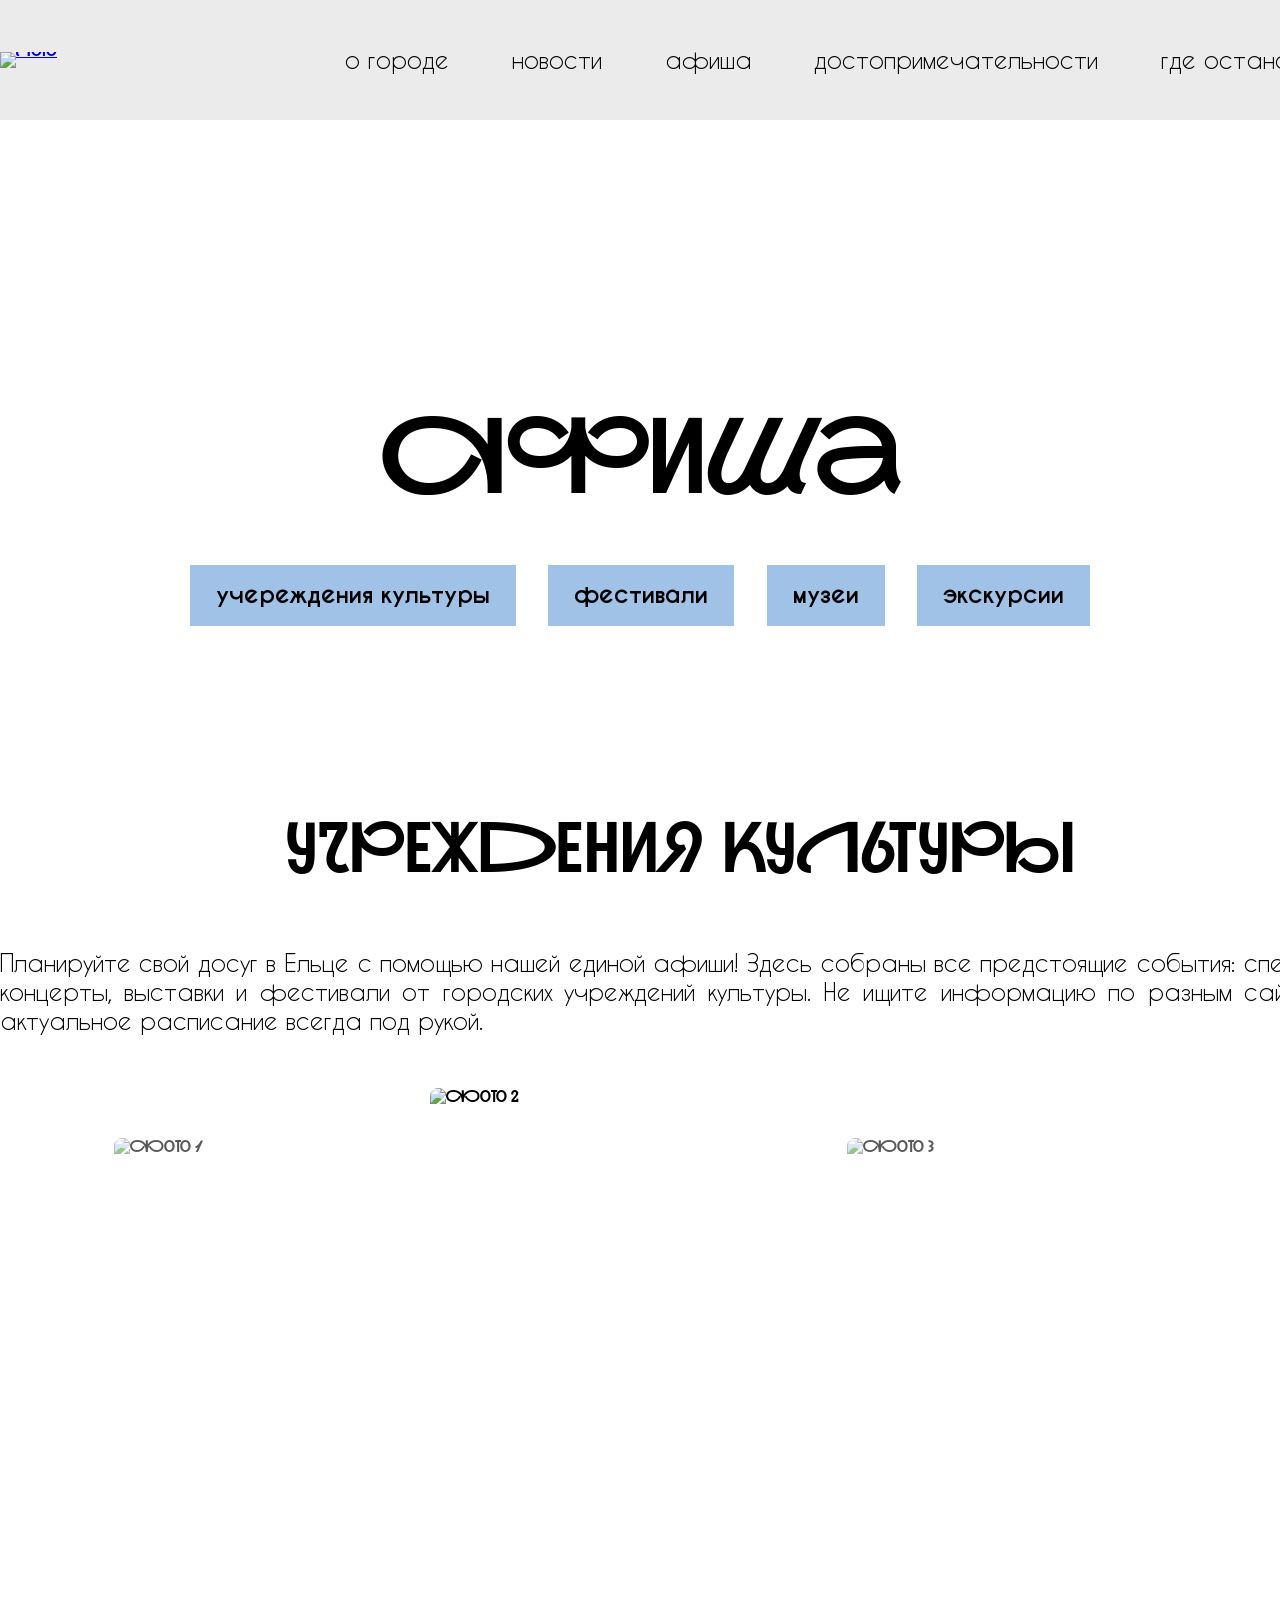
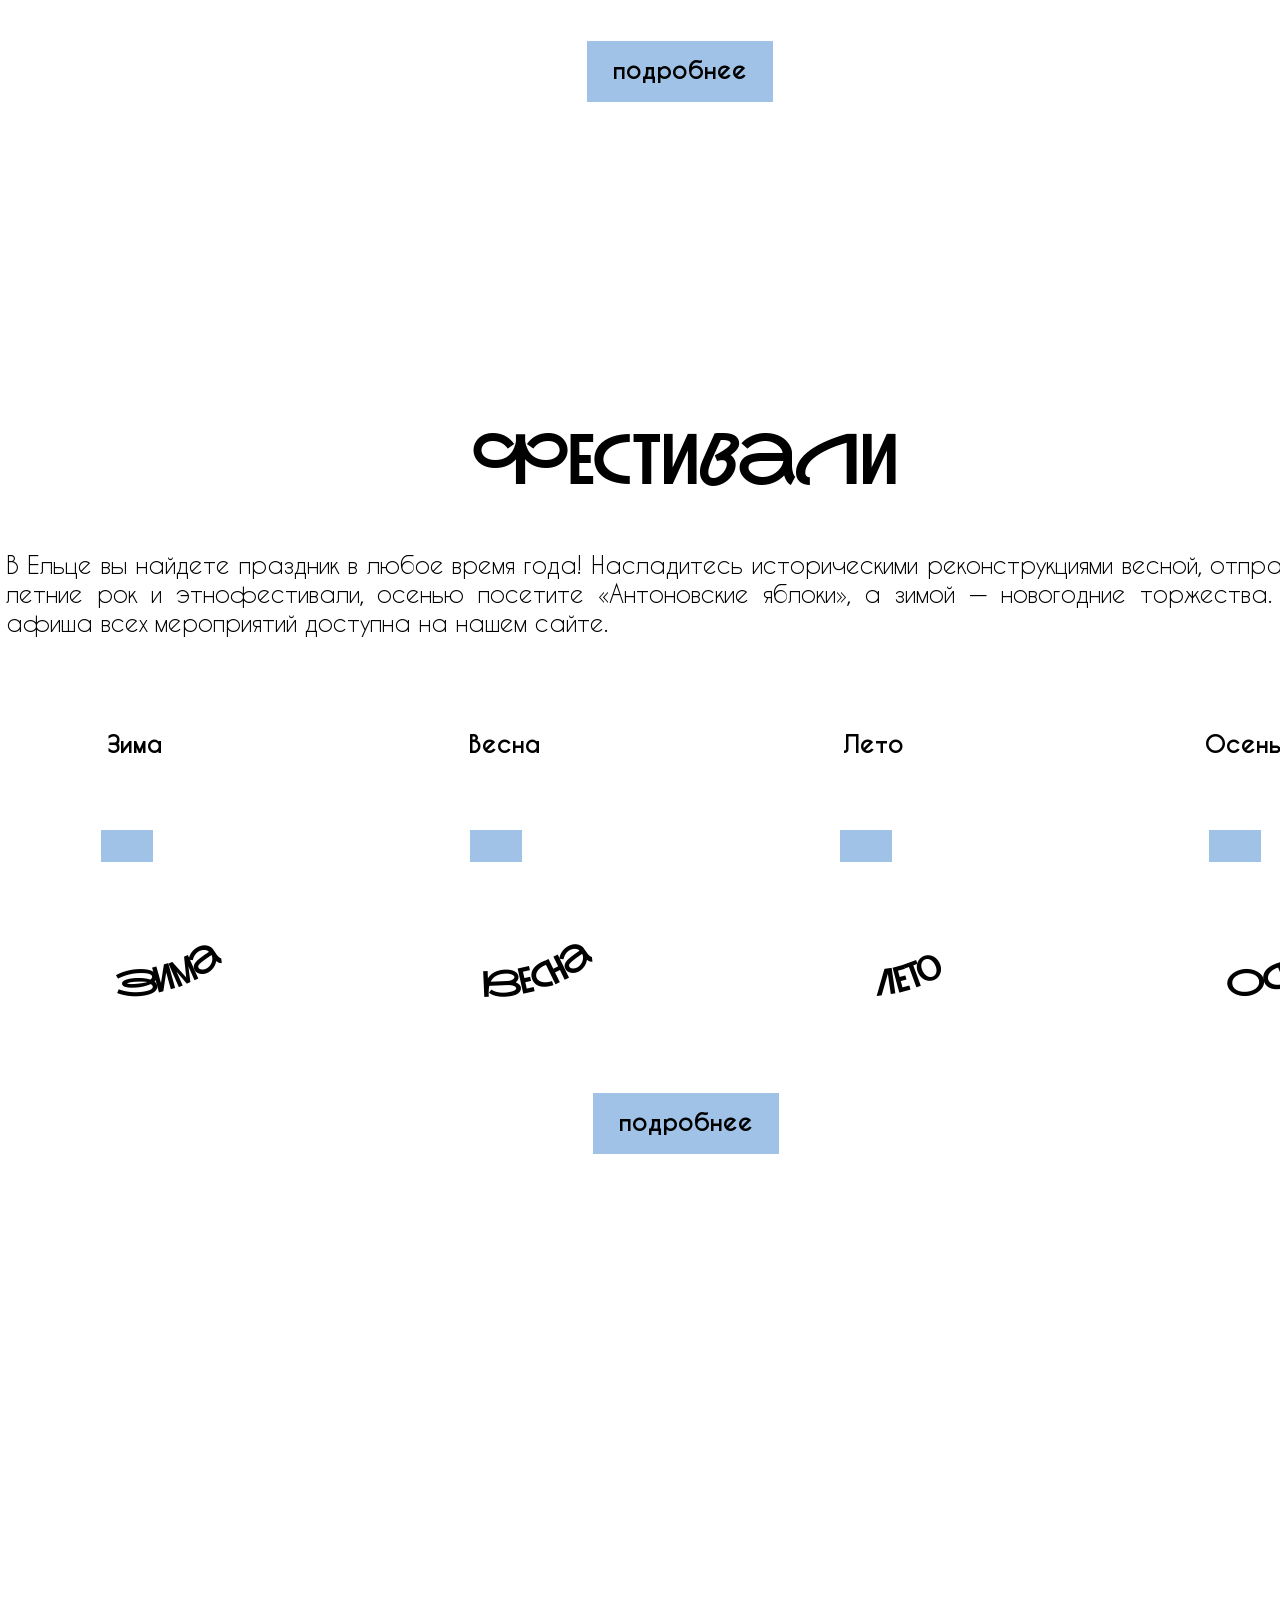
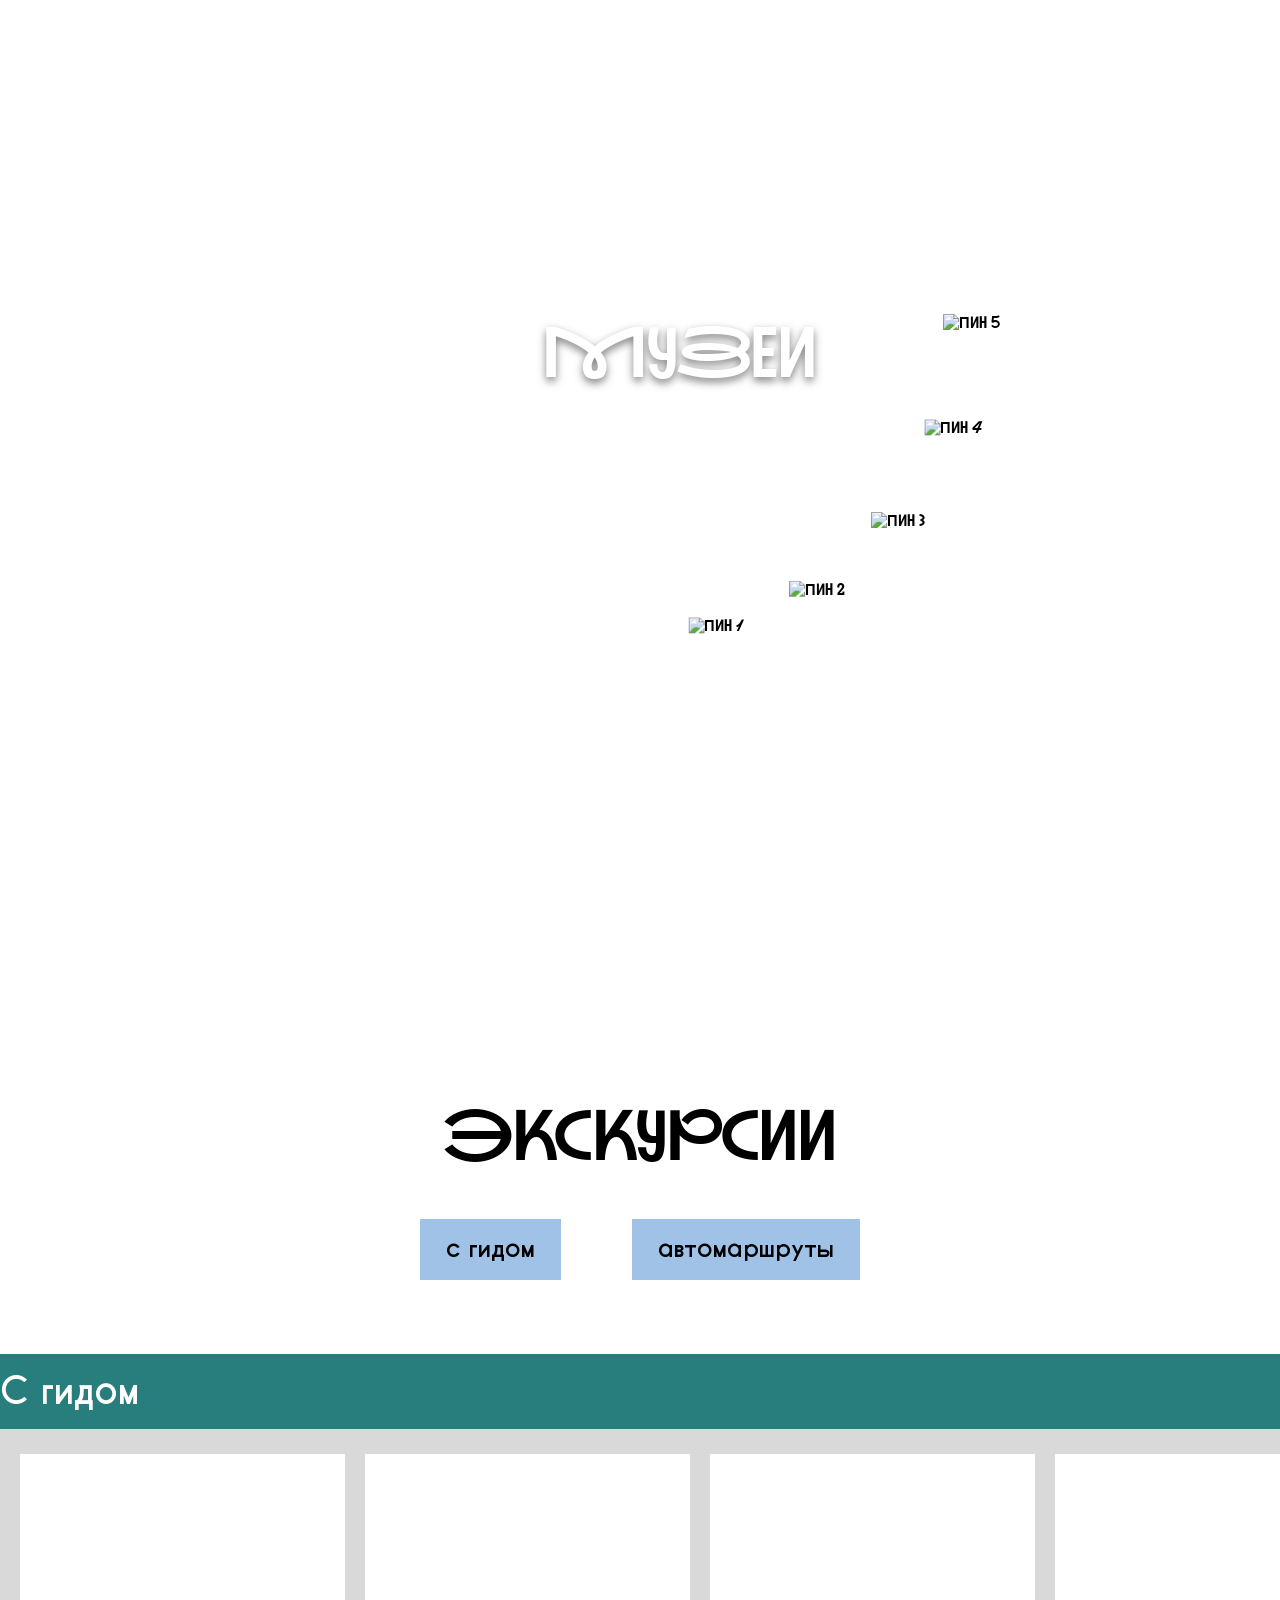
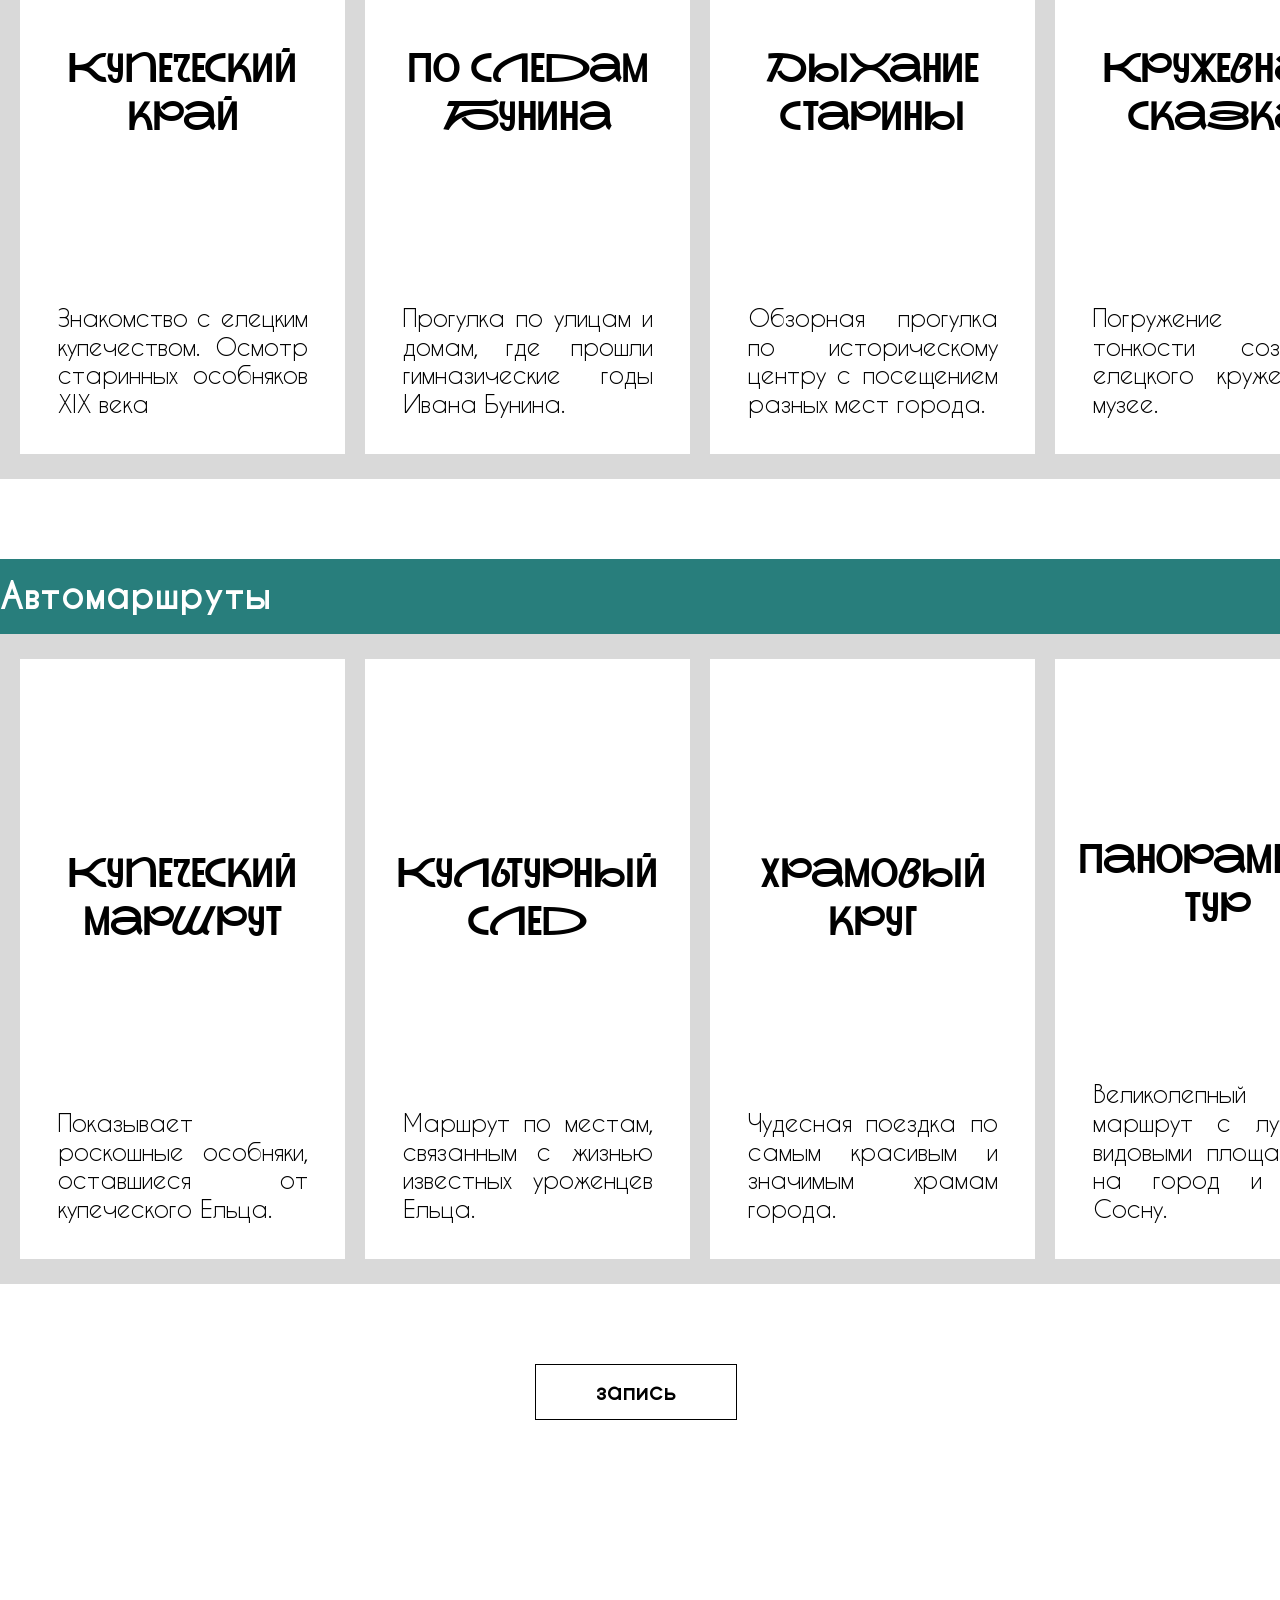
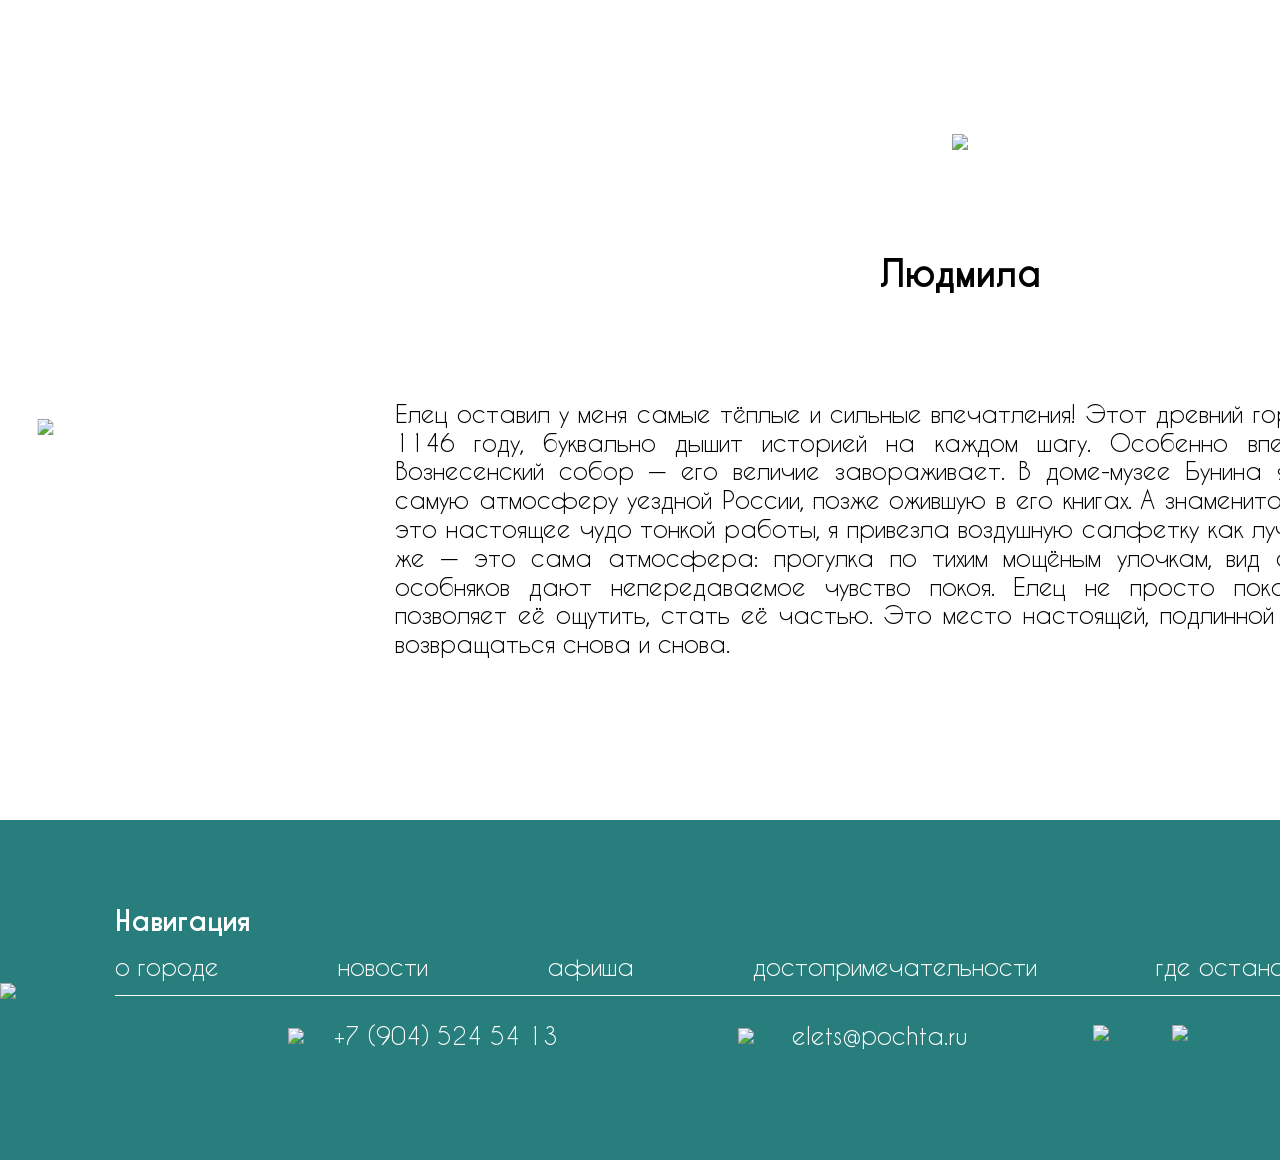
==== Afisha.html @ 823b9c6a "Add files via upload" ====
<!DOCTYPE html>
<html lang="ru">
<head>
   <meta charset="utf-8"/>
   <meta name="viewport" content="width=device-width, initial-scale=1"/>
   <title> Афиша </title>
   <link rel="stylesheet" href="css/Afisha.css"/>
</head>
<body>
    <header class="header"> 
      <div class="container"> 
            <nav class="nav"> 
             <a href="index.html" class="logo">
                <img src="/img/all/logo.png" alt="лого">
             </a>
               <div  class="cont-header"> 
                <a href="info.html"> о городе </a>
                <a href="#"> новости </a>
                <a href="Afisha.html"> афиша </a>
                <a href="places.html"> достопримечательности </a>
                <a href="#"> где остановиться </a>
               </div>
            </nav>  
    </header>

    <main> 
        <section class="hero">
            <h1 class="item1"> Афиша </h1>
            <div class="buttonsrow"> 
            <a href="#cultura"> учереждения культуры</a>
            <a href="#fests"> фестивали</a>
            <a href="#museum"> музеи</a>
            <a href="#tours"> экскурсии</a>
            </div>
        </section>
<div class="border" id="cultura"> </div>
        <sextion class="culcher">
            <h2> учреждения культуры</h2>
            <p>Планируйте свой досуг в Ельце с помощью нашей единой афиши! Здесь собраны все предстоящие события: спектакли, концерты, выставки и фестивали от городских учреждений культуры. Не ищите информацию по разным сайтам — актуальное расписание всегда под рукой.</p> 
<div class="image-slider-h" id="imageSliderH">
    <div class="image-slider-h__wrapper">
        <!-- Фото 1 — слева -->
        <img src="/img/afisha/photo1.png" alt="Фото 1" class="image-slider-h__img image-slider-h__img--left" id="imgLeftH">
        <!-- Фото 2 — центр -->
        <img src="/img/afisha/photo2.png" alt="Фото 2" class="image-slider-h__img image-slider-h__img--center active" id="imgCenterH">
        <!-- Фото 3 — справа -->
        <img src="/img/afisha/photo3.png" alt="Фото 3" class="image-slider-h__img image-slider-h__img--right" id="imgRightH">
    </div>
</div>
            <a href="#"> подробнее</a>
        </sextion>
<div class="border" id="fests"> </div>

<section class="fest-back">
    <div class="fest"> 
        <h2>фестивали</h2>
        <p>В Ельце вы найдете праздник в любое время года! Насладитесь историческими реконструкциями весной, отпразднуйте летние рок и этнофестивали, осенью посетите «Антоновские яблоки», а зимой — новогодние торжества. Полная афиша всех мероприятий доступна на нашем сайте.</p>
        <div class="fest-btn"> 
        <div class="fest__links">
            <a href="#" class="circle-link">
                <svg class="circle-link__svg" viewBox="0 0 340 340">
                    <defs>
                        <path id="fest1"
                              d="M 170, 170
                                 m -150, 0
                                 a 150,150 0 0,0 300,0
                                 a 150,150 0 0,0 -300,0" />
                    </defs>
                    <text fill="black"
                          font-family="NAURYZREDKEDS, sans-serif"
                          font-size="36px"
                          font-weight="bold"
                          text-anchor="middle">
                        <textPath href="#fest1" startOffset="30%">
                            Зима
                        </textPath>
                    </text>
                </svg>
                <img src="/img/afisha/winter.png" alt="Зима" class="circle-link__img">
            </a>
            <a href="#" class="circle-link">
                <svg class="circle-link__svg" viewBox="0 0 340 340">
                    <defs>
                        <path id="fest2"
                              d="M 170, 170
                                 m -150, 0
                                 a 150,150 0 0,0 300,0
                                 a 150,150 0 0,0 -300,0" />
                    </defs>
                    <text fill="black"
                          font-family="NAURYZREDKEDS, sans-serif"
                          font-size="36px"
                          font-weight="bold"
                          text-anchor="middle">
                        <textPath href="#fest2" startOffset="30%">
                            Весна
                        </textPath>
                    </text>
                </svg>
                <img src="/img/afisha/spring.png" alt="Весна" class="circle-link__img">
            </a>
            <a href="#" class="circle-link">
                <svg class="circle-link__svg" viewBox="0 0 340 340">
                    <defs>
                        <path id="fest3"
                              d="M 170, 170
                                 m -150, 0
                                 a 150,150 0 0,0 300,0
                                 a 150,150 0 0,0 -300,0" />
                    </defs>
                    <text fill="black"
                          font-family="NAURYZREDKEDS, sans-serif"
                          font-size="36px"
                          font-weight="bold"
                          text-anchor="middle">
                        <textPath href="#fest3" startOffset="30%">
                            Лето
                        </textPath>
                    </text>
                </svg>
                <img src="/img/afisha/summer.png" alt="Лето" class="circle-link__img">
            </a>
            <a href="#" class="circle-link">
                <svg class="circle-link__svg" viewBox="0 0 340 340">
                    <defs>
                        <path id="fest4"
                              d="M 170, 170
                                 m -150, 0
                                 a 150,150 0 0,0 300,0
                                 a 150,150 0 0,0 -300,0" />
                    </defs>
                    <text fill="black"
                          font-family="NAURYZREDKEDS, sans-serif"
                          font-size="36px"
                          font-weight="bold"
                          text-anchor="middle">
                        <textPath href="#fest4" startOffset="30%">
                            Осень
                        </textPath>
                    </text>
                </svg>
                <img src="/img/afisha/fall.png" alt="Осень" class="circle-link__img">
            </a>
        </div>
        </div>
        <a href="#" class="fest__detail">подробнее</a>
    </div>
    <div class="wave" id="museum"></div>
</section>

<div class="border"> </div>

        <section class="mus">
<div class="museums-wrapper" id="museumsWrapper">
    <div class="museums-expanded-title" id="museumsExpandedTitle">Музеи</div>
    <div class="museums-inner">
        <div class="museums-circle" id="museumsCircle">
            <div class="museums-circle__center" id="museumsCenter">
                <img src="/img/afisha/m0.png" alt="Музеи" id="museumsImage">
            </div>
            <div class="museums-circle__title">Музеи</div>
            <img src="/img/pins/1.png" alt="Пин 1" class="museums-circle__pin museums-circle__pin--1" data-pin="1">
            <img src="/img/pins/2.png" alt="Пин 2" class="museums-circle__pin museums-circle__pin--2" data-pin="2">
            <img src="/img/pins/3.png" alt="Пин 3" class="museums-circle__pin museums-circle__pin--3" data-pin="3">
            <img src="/img/pins/4.png" alt="Пин 4" class="museums-circle__pin museums-circle__pin--4" data-pin="4">
            <img src="/img/pins/5.png" alt="Пин 5" class="museums-circle__pin museums-circle__pin--5" data-pin="5">
        </div>
        <div class="museums-text" id="museumsText">
            <h3 id="museumsTitle">Музей елецкого кружева</h3>
            <p id="museumsParagraph">В этом музее представлены уникальные старинные и современные кружевные изделия, которые поражают своей красотой и изяществом. Здесь можно узнать историю этого знаменитого промысла, прославившего Елец далеко за его пределами.</p>
        </div>
    </div>
    <div class="museums-close" id="museumsClose">✕</div>
</div>
        </section> 

<div class="wave" id="tours"> </div>

<section class="turs">
    <div class="tursgr"> 
        <h2 class="item2">Экскурсии</h2>
        <div class="buttonsrow">
            <a href="#guid">с гидом</a>
            <a href="#avto">автомаршруты</a>
        </div>
    </div> 

    <div class="title" id="guid"> 
        <div class="t1">
            <h5>С гидом</h5>
        </div>
    </div>

    <div class="scroll-container"> 
        <div class="flex-scroll">
            <div class="scroll-item">
                <img src="/img/afisha/elec1.png" alt="">
                <h6>Купеческий край</h6>
                <p>Знакомство с елецким купечеством. Осмотр старинных особняков XIX века</p>
                <div class="scroll-item__wave"></div>
                <a href="#" class="scroll-item__btn">подробнее</a>
            </div>
            <div class="scroll-item">
                <img src="/img/afisha/elec2.png" alt="">
                <h6>По следам Бунина</h6>
                <p>Прогулка по улицам и домам, где прошли гимназические годы Ивана Бунина.</p>
                <div class="scroll-item__wave"></div>
                <a href="#" class="scroll-item__btn">подробнее</a>
            </div>
            <div class="scroll-item">
                <img src="/img/afisha/elec3.png" alt="">
                <h6>Дыхание старины</h6>
                <p>Обзорная прогулка по историческому центру с посещением разных мест города.</p>
                <div class="scroll-item__wave"></div>
                <a href="#" class="scroll-item__btn">подробнее</a>
            </div>
            <div class="scroll-item">
                <img src="/img/afisha/elec4.png" alt="">
                <h6>Кружевная сказка</h6>
                <p>Погружение в тонкости создания елецкого кружева в музее.</p>
                <div class="scroll-item__wave"></div>
                <a href="#" class="scroll-item__btn">подробнее</a>
            </div>
            <div class="scroll-item">
                <img src="/img/afisha/elec5.png" alt="">
                <h6>Храмовое ожерелье</h6>
                <p>Посещение ключевых храмов и места с панорамой на город и реку Сосну.</p>
                <div class="scroll-item__wave"></div>
                <a href="#" class="scroll-item__btn">подробнее</a>
            </div>
            <div class="scroll-item">
                <img src="/img/afisha/elec6.png" alt="">
                <h6>Музыка Ельца</h6>
                <p>Экскурсия по местам, связанным с жизнью и творчеством композитора Хренникова.</p>
                <div class="scroll-item__wave"></div>
                <a href="#" class="scroll-item__btn">подробнее</a>
            </div>
            <div class="scroll-item">
                <img src="/img/afisha/elec7.png" alt="">
                <h6>Город-крепость</h6>
                <p>История южной крепости и военных событий из судьбы города</p>
                <div class="scroll-item__wave"></div>
                <a href="#" class="scroll-item__btn">подробнее</a>
            </div>
            <div class="scroll-item">
                <img src="/img/afisha/elec8.png" alt="">
                <h6>Город мастеров</h6>
                <p>Экскурсия с демонстрацией старинных ремёсел и созданием своего сувенира.</p>
                <div class="scroll-item__wave"></div>
                <a href="#" class="scroll-item__btn">подробнее</a>
            </div>
        </div>
    </div>

<div class="non"></div>

    <div class="title" id="avto">
        <div class="t1">
            <h5>Автомаршруты</h5>
        </div>
    </div>

    <div class="scroll-container">
        <div class="flex-scroll">
            <div class="scroll-item">
                <img src="/img/afisha/elec9.png" alt="">
                <h6>Купеческий маршрут</h6>
                <p>Показывает роскошные особняки, оставшиеся от купеческого Ельца.</p>
                <div class="scroll-item__wave"></div>
                <a href="#" class="scroll-item__btn">подробнее</a>
            </div>
            <div class="scroll-item">
                <img src="/img/afisha/elec10.png" alt="">
                <h6>Культурный след</h6>
                <p>Маршрут по местам, связанным с жизнью известных уроженцев Ельца.</p>
                <div class="scroll-item__wave"></div>
                <a href="#" class="scroll-item__btn">подробнее</a>
            </div>
            <div class="scroll-item">
                <img src="/img/afisha/elec11.png" alt="">
                <h6>Храмовый круг</h6>
                <p>Чудесная поездка по самым красивым и значимым храмам города.</p>
                <div class="scroll-item__wave"></div>
                <a href="#" class="scroll-item__btn">подробнее</a>
            </div>
            <div class="scroll-item">
                <img src="/img/afisha/elec12.png" alt="">
                <h6>Панорамный тур</h6>
                <p>Великолепный маршрут с лучшими видовыми площадками на город и реку Сосну.</p>
                <div class="scroll-item__wave"></div>
                <a href="#" class="scroll-item__btn">подробнее</a>
            </div>
            <div class="scroll-item">
                <img src="/img/afisha/elec13.png" alt="">
                <h6>Исторический вектор</h6>
                <p>Поездка от древнего городища до ключевых мест военной истории города.</p>
                <div class="scroll-item__wave"></div>
                <a href="#" class="scroll-item__btn">подробнее</a>
            </div>
            <div class="scroll-item">
                <img src="/img/afisha/elec14.png" alt="">
                <h6>Музейный вояж</h6>
                <p>Комфортный маршрут по основным музеям города за одну поездку.</p>
                <div class="scroll-item__wave"></div>
                <a href="#" class="scroll-item__btn">подробнее</a>
            </div>
            <div class="scroll-item">
                <img src="/img/afisha/elec15.png" alt="">
                <h6>Город мастеров</h6>
                <p>Объезд мест, где можно увидеть традиционные ремёсла и знаменитое кружево.</p>
                <div class="scroll-item__wave"></div>
                <a href="#" class="scroll-item__btn">подробнее</a>
            </div>
            <div class="scroll-item">
                <img src="/img/afisha/elec16.png" alt="">
                <h6>Зелёный маршрут</h6>
                <p>Прогулка по самым живописным паркам и скверам Ельца на автомобиле.</p>
                <div class="scroll-item__wave"></div>
                <a href="#" class="scroll-item__btn">подробнее</a>
            </div>
        </div>
    </div>

    <div class="but">
        <a href="#" class="btn-record">
            <span class="btn-record__slide"></span>
            <span class="btn-record__text">запись</span>
        </a>
    </div>
</section>

<div class="wave"> </div>
<section class="rewievsize"> 
 <div class="rewiev">
    <img src="/img/afisha/ludmila.png">
    <h3> Людмила </h3>
    <p> Елец оставил у меня самые тёплые и сильные впечатления! Этот древний город, упомянутый ещё в 1146 году, буквально дышит историей на каждом шагу. Особенно впечатлил грандиозный Вознесенский собор — его величие завораживает. В доме-музее Бунина я прочувствовала ту самую атмосферу уездной России, позже ожившую в его книгах. А знаменитое елецкое кружево — это настоящее чудо тонкой работы, я привезла воздушную салфетку как лучший сувенир. Главное же — это сама атмосфера: прогулка по тихим мощёным улочкам, вид старинных купеческих особняков дают непередаваемое чувство покоя. Елец не просто показывает историю, а позволяет её ощутить, стать её частью. Это место настоящей, подлинной России, куда хочется возвращаться снова и снова.</p>
 </div>
<div class="arrows">
    <img src="/img/all/arrowleft.png">
    <img src="/img/all/arrowright.png">
</div>
</section>
<div class="border"> </div>
    </main>

    <footer class="footer">
        <div class="f-container"> 
            <img src="/img/all/Group 56.png">
            <div class="all">
            <div class="nav-footer">
                <h4> Навигация </h4>
                <div class="a-footer">
                   <a href="info.html"> о городе </a>
                   <a href="#"> новости </a>
                   <a href="Afisha.html"> афиша </a>
                   <a href="places.html"> достопримечательности </a>
                   <a href="#"> где остановиться </a>
                </div>
            </div>
            <div class="contacts">
            <div class="mp">   
            <div class="phone">  
                 <img src="mp.png">
                 <p class="p-footer"> +7 (904) 524 54 13 </p>
               </div>
               <div class="mail"> 
                <img src="/img/all/mail.png">
                <p class="p-footer"> elets@pochta.ru </p>
               </div>
            </div>
            <div class="social">
             <a href="https://vk.com/elets_adm">  
                <img src="/img/all/vk.png">
             </a>
             <a href="https://vk.com/elets_adm">  
                <img src="/img/all/tg.png">
             </a>
             </div>
             </div>
             </div>
        </div>
    </footer>
    <script src="/js/afisha.js"></script>
</body>
</html>
---- css/Afisha.css ----
html, body {
  height: 100%;
  margin: 0px;
  scroll-behavior: smooth; 
  zoom: 100%;
}

@font-face {
  font-family: "NAURYZREDKEDS";
  font-weight: 400;
  font-style: bold;
  src: local("NAURYZREDKEDS"),
  local("NAURYZREDKEDS");
  src: url("/fonts/NauryzRedKeds/NauryzRedKeds.ttf") format("ttf"),
  url("/fonts/NauryzRedKeds/NauryzRedKeds.woff") format("woff"),
  url("/fonts/NauryzRedKeds/NauryzRedKeds.woff2") format("woff2");

}
@font-face {
  font-family: "CaviarDreams";
  font-weight: 400;
  font-style: normal;
  src: url("/fonts/CaviarDreams/CaviarDreams.ttf") format("ttf"),
  url("/fonts/CaviarDreams/CaviarDreams.woff") format("woff"),
  url("/fonts/CaviarDreams/CaviarDreams.woff2") format("woff2");
}
@font-face {
  font-family: "CaviarDreams_Bold";
  font-weight: 400;
  font-style: normal;
  src: url("/fonts/CaviarDreams/CaviarDreams_Bold.ttf") format("ttf"),
  url("/fonts/CaviarDreams/CaviarDreams_Bold.woff") format("woff"),
  url("/fonts/CaviarDreams/CaviarDreams_Bold.woff2") format("woff2");
}

:root {
  --bg: white:var(--bg);
  --text: black;
  --headers: white;
  --accent-color:#C48000;
  --accent-color2: #996708;
  --shadow: 0 4px 4px rgba(0, 0, 0, 25%);
}

body {
  margin: 0;
  font-family: "CaviarDreams";
  font-family: "NAURYZREDKEDS";
  font-weight: 400;
  color: var(--bg);
  line-height: 1.2;
}

.container {
  margin: 0 auto;
  width: min(1360px);
}

.header {
      background-color: #EBEBEB;
      width: 100%;  
      height: 120px;
}

.nav {
      width: 1360px;  
      height: 120px;
      display: flex;
      flex-direction: row;
      flex-wrap: wrap;
      justify-content: space-between;
      align-items: center;
}

.logo {
    display: inline-block;
    position: relative;
    line-height: 0;
}

.logo:hover {
    content: url("/img/all/logohover.png");
}

.logo:active {
    content: url("/img/all/logopress.png");
}

.cont-header {
      width: 1015px;  
      height: auto;
      display: flex;
      flex-direction: row;
      flex-wrap: wrap;
      justify-content: space-between;
      align-items: center;
}
.cont-header a {
  text-decoration: none;
  color: black; 
  font-family: "CaviarDreams";
  font-size: 24px;
  font-weight: normal;
}
.cont-header a:hover {
  color: var(--accent-color);
  text-decoration:underline;
  text-decoration-color: var(--accent-color);
}

.cont-header a:active{
  color: var(--accent-color);
  text-decoration:none;
  font-weight: bold;
}


.hero {
   
    display: grid;
    grid-template-rows: 115px 50px;
    gap: 42px;
    width: 900px;
    height: 205px;
    margin: 288px auto 78px;
}

h1 {
  color: black;
  font-family: "NAURYZREDKEDS";
  font-size: 105px;
  font-weight: bold; 
  text-align: center;
  margin: 0;
}

h2 {
  color: black;
  font-family: "NAURYZREDKEDS";
  font-size: 70px;
  font-weight: bold; 
  text-align: center;
  margin: 0;
}

p {
    font-family: "CaviarDreams";
    font-size: 24px;
    font-weight: normal;
    text-align: justify;
    margin: 0;
}

.hero a {
    height: auto;
    width: auto;
    padding: 12px 22px;
    background-color: #9fc2e6;
    border: 4px solid #9fc2e6 ;
   font-family: "CaviarDreams_bold";
    font-size: 24px;
    font-weight: bold;
    text-align: center;
    text-decoration: none;
    color: black;
}

.culcher a {
    height: auto;
    width: auto;
    padding: 12px 22px;
    background-color: #9fc2e6;
    border: 4px solid #9fc2e6 ;
   font-family: "CaviarDreams_bold";
    font-size: 24px;
    font-weight: bold;
    text-align: center;
    text-decoration: none;
    color: black;
}

.fest a {
    height: auto;
    width: auto;
    padding: 12px 22px;
    background-color: #9fc2e6;
    border: 4px solid #9fc2e6 ;
   font-family: "CaviarDreams_bold";
    font-size: 24px;
    font-weight: bold;
    text-align: center;
    text-decoration: none;
    color: black;
}


.fest a:hover {
    height: auto;
    width: auto;
    padding: 12px 22px;
    background-color: #5f8bb7;
    border: 4px solid #5f8bb7 ;
   font-family: "CaviarDreams_bold";
    font-size: 24px;
    font-weight: bold;
    text-align: center;
    text-decoration: none;
    color: white;
}

.fest a:active {
    height: auto;
    width: auto;
    padding: 12px 22px;
    background-color: #5f8bb7;
    border: 4px solid #9fc2e6 ;
   font-family: "CaviarDreams_bold";
    font-size: 24px;
    font-weight: bold;
    text-align: center;
    text-decoration: none;
    color: white;
}

.culcher a:hover {
    height: auto;
    width: auto;
    padding: 12px 22px;
    background-color: #5f8bb7;
    border: 4px solid #5f8bb7 ;
   font-family: "CaviarDreams_bold";
    font-size: 24px;
    font-weight: bold;
    text-align: center;
    text-decoration: none;
    color: white;
}

.culcher a:active {
    height: auto;
    width: auto;
    padding: 12px 22px;
    background-color: #5f8bb7;
    border: 4px solid #9fc2e6 ;
   font-family: "CaviarDreams_bold";
    font-size: 24px;
    font-weight: bold;
    text-align: center;
    text-decoration: none;
    color: white;
}

.hero a:hover {
    height: auto;
    width: auto;
    padding: 12px 22px;
    background-color: #5f8bb7;
    border: 4px solid #5f8bb7 ;
   font-family: "CaviarDreams_bold";
    font-size: 24px;
    font-weight: bold;
    text-align: center;
    text-decoration: none;
    color: white;
}

.hero a:active {
    height: auto;
    width: auto;
    padding: 12px 22px;
    background-color: #5f8bb7;
    border: 4px solid #9fc2e6 ;
   font-family: "CaviarDreams_bold";
    font-size: 24px;
    font-weight: bold;
    text-align: center;
    text-decoration: none;
    color: white;
}

.tursgr a {
    height: auto;
    width: auto;
    padding: 12px 22px;
    background-color: #9fc2e6;
    border: 4px solid #9fc2e6 ;
   font-family: "CaviarDreams_bold";
    font-size: 24px;
    font-weight: bold;
    text-align: center;
    text-decoration: none;
    color: black;
}


.tursgr a:hover {
    height: auto;
    width: auto;
    padding: 12px 22px;
    background-color: #5f8bb7;
    border: 4px solid #5f8bb7 ;
   font-family: "CaviarDreams_bold";
    font-size: 24px;
    font-weight: bold;
    text-align: center;
    text-decoration: none;
    color: white;
}

.tursgr a:active {
    height: auto;
    width: auto;
    padding: 12px 22px;
    background-color: #5f8bb7;
    border: 4px solid #9fc2e6 ;
   font-family: "CaviarDreams_bold";
    font-size: 24px;
    font-weight: bold;
    text-align: center;
    text-decoration: none;
    color: white;
}

.tursgr {
    height: 170px;
    width: 440px;
    margin: 160px auto 80px;
    display: grid;
    grid-template-rows: 75px 50px;
    row-gap: 40px;
}

.buttonsrow {
    display: flex;
      width: auto;
      height: 50px;
      display: flex;
      flex-direction: row;
      flex-wrap: wrap;
      justify-content: space-between;
      align-items: center;
}


.item2{ 
    align-self: center;
}

.title {
    height: 75px;
    width: 100%;
    background-color: #287E7C; 
}

h5 {
      color: white; 
   font-family: "CaviarDreams_Bold";
   font-size: 36px;
   font-weight: bold;
   margin: 0;
}

.item1{ 
    align-self: center;
}

.fest {
    width: 1360px;
    height: 730px;
    margin: 240px auto 80px;
    display: flex;
    flex-direction: column;
    flex-wrap: wrap;
    justify-content: space-between;
    align-items: center;
}

.but {
    height: 50px;
    width: 210px;
    margin: 80px auto 80px;
}

.btn-record {
    position: relative;
    display: inline-block;
    font-family: "CaviarDreams_Bold", sans-serif;
    font-size: 24px;
    color: black;
    text-decoration: none;
    text-align: center;
    background-color: white;
    border: 1px solid black;
    padding: 15px 60px;
    line-height: 1;
    cursor: pointer;
    overflow: hidden;
}

.btn-record__slide {
    position: absolute;
    top: -20%;
    left: -50%;
    width: 90%;
    height: 140%;
    background-color: #C48000;
    transform: skewX(-30deg) translateX(-150%);
    transition: transform 0.4s ease;
    z-index: 0;
}

/* --- Текст --- */
.btn-record__text {
    position: relative;
    z-index: 1;
    color: black;
    transition: color 0.3s ease;
}

/* --- При наведении --- */
.btn-record:hover .btn-record__slide {
    transform: skewX(-30deg) translateX(-20%);
}

.btn-record:hover .btn-record__text {
    color: black;
}

/* --- При нажатии --- */
.btn-record:active .btn-record__slide {
    transform: skewX(-30deg) translateX(80%);
    transition: transform 0.3s ease;
}

.btn-record:active .btn-record__text {
    color: white;
}

.btn-record:active {
    background-color: #C48000;
    border-color: #C48000;
    transition: background-color 0s 0.2s, border-color 0s 0.3s;
}

.t1 {
    width: 1360px;
    height: 75px;
    margin: 0 auto 0;
    display: flex;
    align-items: center;
}


.scroll-container {
    width: 100%;
    height: 650px;
    background-color: #d9d9d9;
    overflow-x: auto;
    white-space: nowrap;
    padding-left: 20px;
    padding-right: 20px;
  }

  .scroll-item {
    width: 285px;
    height: 530px;
    background-color: white;
    padding: 35px 20px;
    display: flex;
    flex-direction: column;
    justify-content: space-between;
    align-items: center;
  }

  .scroll-item p{
    width: 250px;
    height: auto;
    text-align: justify;
    white-space: wrap; 
  }
  
  h6 {
    margin: 0;
    font-family: "NAURYZREDKEDS";
    font-size: 40px;
    font-style: bold;
    text-align: center;
    white-space: wrap; 
  }

  .flex-scroll {
    width: 2740px;
    height: 100%;
    display: flex;
    flex-direction: row;
    justify-content: space-between;
    align-items: center;
  }

.non {
    height: 80px;
    width: 100%;
}

.rewievsize {
     width: 1920px;
    height: 845px;
    margin: 0 auto; 
    position: relative
}

.rewiev {
    width: 1130px;
    height: 525px;
    margin: 160px auto;
        left: 50%; 
    transform: translate(-50%);
    display: flex;
    flex-direction: column;
    flex-wrap: wrap;
    justify-content: space-between;
    align-items: center;
    z-index: 0;
    position: absolute;
}

.arrows {
    width: 1845px;
    height: 60px;
    position: absolute;
    top: 50%;
    left: 50%; 
    transform: translate(-50%);
    display: flex;
    flex-direction: row;
    align-items: center;
    justify-content:space-between;
    z-index: 1;
}

h3 {
   font-family: "CaviarDreams_bold";
    font-size: 36px;
    font-weight: bold;
    text-align: center;
    color: black; 
    margin: 0; 
}

.wave {
  background-image: url(/img/all/wave.png);
  background-repeat: repeat-x; 
  background-position: left;
  background-size: contain;
  width: 100%;
  height: 80px;
  margin: 0;
}

.mus {
height: 800px;
width: 1360px;
margin: 160px auto 80px;
}

.turs {
    height: 1990px;
}

.fest-back {
width: 100%;
height: 1238px;
padding: 1px 1px;
  background-image: url(/img/all/waveback.png);
  background-repeat: repeat-x; 
  background-position: top left;
  background-size: auto;
}

.culcher {
    width: 1360px;
    height: 890px;
    margin: 120px auto 80px;
    display: flex;
    flex-direction: column;
    flex-wrap: wrap;
    justify-content: space-between;
    align-items: center;
}

.border {
    height: 1px;
    width: 100%;
}




.footer {
    width: 100%;
    height: 340px;
    background-color: #287E7C;
    margin: 0;
    position: absolute;
    left: 50%; 
    transform: translate(-50%);
}

.f-container {
  width: 1360px;
  height: auto;
  margin: 85px auto 115px;
  position: sticky;
  display: flex;
  flex-direction: row;
  justify-content: space-between;
  align-items: center;
}

.nav-footer {
  width: 1245px;
  height: 90px;
  display: flex;
  flex-direction: column;
  justify-content: space-between;
  border-bottom: 1px solid white;
}

.contacts {
  width: 1245px;
  height: 60px;
  display: flex;
  flex-direction: column;
  justify-content: space-between;
}

.phone {
  width: 270px;
  height: auto;
  display: flex;
  flex-direction: row;
  justify-content: space-between;
  align-items: center;
}

.mail {
  width: 230px;
  height: auto;
  display: flex;
  flex-direction: row;
  justify-content: space-between;
  align-items: center;
}

.mp {
  width: 680px;
  height: auto;
  display: flex;
  flex-direction: row;
  justify-content: space-between;
}

.social {
  width: 95px;
  height: auto;
  display: flex;
  flex-direction: row;
  justify-content: space-between;
  align-items: center;
}

.contacts {
  width: 900px;
  height: 40px;
  padding: 20px 115px;
  display: flex;
  flex-direction: row;
  justify-content: space-between;
  align-items: center;
}

.all {
  width: 1245px;
  height: auto;
  display: flex;
  flex-direction: column;
  justify-content: space-between;
  align-items: center;
}

.a-footer {
  width: 1240px;
  height: auto;
  display: flex;
  flex-direction: row;
  flex-wrap: wrap;
  justify-content: space-between;
  align-items: center;
  margin-bottom: 13px;
}

.a-footer a {
  color: white; 
  font-family: "CaviarDreams";
  font-size: 24px;
  font-weight: normal;
  text-decoration: none;
}

.a-footer a:hover {
  color: white; 
  font-family: "CaviarDreams";
  font-size: 24px;
  font-weight: normal;
  text-decoration:underline;
  text-decoration-color: white;
}

.a-footer a:active {
  color: white; 
  font-family: "CaviarDreams";
  font-size: 24px;
  font-weight: bold;
  text-decoration:underline;
  text-decoration-color: white;
}

h4 {
    color: white; 
   font-family: "CaviarDreams_Bold";
   font-size: 28px;
   font-weight: bold;
   margin: 0;
}
.p-footer {
  color: white;
  width: auto;
  height: auto;
  font-family: "CaviarDreams";
  font-size: 24px;
  font-weight: normal;
  text-align: left;
  margin: 0;
}










.image-slider-h {
    width: 1133px;
    height: 500px;
    margin: 0 auto;
    cursor: pointer;
    user-select: none;
    -webkit-user-select: none;
    position: relative;
}

.image-slider-h__wrapper {
    position: relative;
    width: 1133px;
    height: 500px;
    display: flex;
    align-items: center;
    justify-content: center;
}

.image-slider-h__img {
    position: absolute;
    object-fit: cover;
    border-radius: 8px;
}

.image-slider-h__img--left {
    width: 400px;
    height: 400px;
    left: 0;
    top: 50%;
    transform: translateY(-50%);
    opacity: 0.65;
    z-index: 1;
}

.image-slider-h__img--center {
    width: 500px;
    height: 500px;
    top: 50%;
    left: 50%;
    transform: translate(-50%, -50%);
    opacity: 1;
    z-index: 2;
}

.image-slider-h__img--right {
    width: 400px;
    height: 400px;
    right: 0;
    top: 50%;
    transform: translateY(-50%);
    opacity: 0.65;
    z-index: 1;
}



.fest__links {
    display: flex;
    gap: 15px;
    justify-content: space-between;
    width: 1160px;
    flex-wrap: nowrap;
    padding: 150px 100px;
}

.circle-link {
    position: relative;
    width: 260px;
    height: 260px;
    display: block;
    text-decoration: none;
    flex-shrink: 0;
}

.circle-link__svg {
    position: absolute;
    top: 50%;
    left: 50%;
    transform: translate(-50%, -50%);
    width: 340px;
    height: 340px;
    z-index: 2;
    pointer-events: none;
    transition: transform 0.4s ease;
}

.circle-link:hover .circle-link__svg {
    transform: translate(-50%, -50%) rotate(-30deg);
}

.circle-link__img {
    position: absolute;
    top: 50%;
    left: 50%;
    transform: translate(-50%, -50%);
    width: 230px;
    height: 230px;
    border-radius: 50%;
    object-fit: cover;
    z-index: 1;
}

.fest-btn {
  height: 330px;
  width: 1369px;
  margin-bottom: 40px;
}




.museums-wrapper {
    position: relative;
    width: 750px;
    height: 750px;
    margin: 0 auto;
    transition: width 0.5s ease;
    overflow: visible;
}

.museums-wrapper.expanded {
    width: 1400px;
}

.museums-inner {
    position: relative;
    width: 750px;
    height: 750px;
    display: flex;
    align-items: center;
    transition: width 0.5s ease;
}

.museums-wrapper.expanded .museums-inner {
    width: 1400px;
}

.museums-circle {
    position: relative;
    width: 750px;
    height: 750px;
    flex-shrink: 0;
}

.museums-circle__center {
    position: absolute;
    top: 50%;
    left: 50%;
    transform: translate(-50%, -50%);
    width: 617px;
    height: 617px;
    border-radius: 50%;
    overflow: hidden;
    z-index: 2;
    transition: left 0.5s ease, top 0.5s ease, transform 0.5s ease;
}

.museums-wrapper.expanded .museums-circle__center {
    left: 56px;
    top: 50%;
    transform: translate(0, -50%);
}

.museums-circle__center img {
    width: 100%;
    height: 100%;
    object-fit: cover;
    display: block;
}

.museums-circle__title {
    position: absolute;
    top: 50%;
    left: 50%;
    transform: translate(-50%, -50%);
    z-index: 3;
    color: white;
    font-family: "NAURYZREDKEDS", sans-serif;
    font-size: 70px;
    font-weight: bold;
    text-align: center;
    text-shadow: 0 4px 8px rgba(0, 0, 0, 0.5);
    pointer-events: none;
    line-height: 1.1;
    transition: opacity 0.3s ease;
    opacity: 1;
    white-space: nowrap;
}

.museums-wrapper.expanded .museums-circle__title {
    opacity: 0;
}

.museums-expanded-title {
    display: none;
    position: absolute;
    top: -110px;
    left: 50%;
    transform: translateX(-50%);
    color: black;
    font-family: "NAURYZREDKEDS", sans-serif;
    font-size: 70px;
    font-weight: bold;
    text-align: center;
    z-index: 6;
    white-space: nowrap;
    text-shadow: 0 4px 4px rgba(0, 0, 0, 0.25);
    margin: 0;
}

.museums-wrapper.expanded .museums-expanded-title {
    display: block;
}

.museums-circle__pin {
    position: absolute;
    width: 90px;
    height: 90px;
    cursor: pointer;
    transition: transform 0.3s ease;
    z-index: 4;
    top: 50%;
    left: 50%;
}

.museums-circle__pin--1 {
    transform: translate(-50%, -50%) rotate(170deg) translateY(-308px) rotate(-170deg);
}

.museums-circle__pin--2 {
    transform: translate(-50%, -50%) rotate(150deg) translateY(-308px) rotate(-150deg);
}

.museums-circle__pin--3 {
    transform: translate(-50%, -50%) rotate(130deg) translateY(-308px) rotate(-130deg);
}

.museums-circle__pin--4 {
    transform: translate(-50%, -50%) rotate(110deg) translateY(-308px) rotate(-110deg);
}

.museums-circle__pin--5 {
    transform: translate(-50%, -50%) rotate(90deg) translateY(-308px) rotate(-90deg);
}

.museums-circle__pin--1:hover {
    transform: translate(-50%, -50%) rotate(170deg) translateY(-308px) rotate(-170deg) scale(1.15);
}

.museums-circle__pin--2:hover {
    transform: translate(-50%, -50%) rotate(150deg) translateY(-308px) rotate(-150deg) scale(1.15);
}

.museums-circle__pin--3:hover {
    transform: translate(-50%, -50%) rotate(130deg) translateY(-308px) rotate(-130deg) scale(1.15);
}

.museums-circle__pin--4:hover {
    transform: translate(-50%, -50%) rotate(110deg) translateY(-308px) rotate(-110deg) scale(1.15);
}

.museums-circle__pin--5:hover {
    transform: translate(-50%, -50%) rotate(90deg) translateY(-308px) rotate(-90deg) scale(1.15);
}

.museums-text {
    width: 0;
    padding-left: 0;
    padding-top: 0;
    flex-shrink: 0;
    opacity: 0;
    overflow: hidden;
    transition: width 0.5s ease, opacity 0.3s ease 0.3s, padding 0.5s ease;
    align-self: center;
}

.museums-wrapper.expanded .museums-text {
    width: 650px;
    padding-left: 40px;
    opacity: 1;
}

.museums-text h3 {
    color: black;
    font-family: "CaviarDreams_Bold", sans-serif;
    font-size: 42px;
    font-weight: bold;
    margin: 0 0 24px 0;
    text-align: left;
}

.museums-text p {
    width: 610px;
    color: black;
    font-family: "CaviarDreams", sans-serif;
    font-size: 24px;
    font-weight: normal;
    text-align: justify;
    margin: 0;
    line-height: 1.4;
}

.museums-close {
    position: absolute;
    top: 20px;
    right: 20px;
    width: 40px;
    height: 40px;
    cursor: pointer;
    z-index: 5;
    opacity: 0;
    pointer-events: none;
    transition: opacity 0.3s ease 0.3s;
    font-size: 30px;
    line-height: 40px;
    text-align: center;
    color: #333;
}

.museums-wrapper.expanded .museums-close {
    opacity: 1;
    pointer-events: auto;
}









.scroll-item {
    position: relative;
    overflow: hidden;
}

.scroll-item__wave {
    position: absolute;
    bottom: 0;
    left: 0;
    width: 100%;
    height: 100%;
    background-image: url("/img/afisha/wavemore.png");
    background-size: auto 100%;
    background-repeat: no-repeat;
    background-position: center bottom;
    transform: translateY(100%);
    transition: transform 0.4s ease;
    z-index: 2;
    pointer-events: none;
}

.scroll-item:hover .scroll-item__wave {
    transform: translateY(0);
}

.scroll-item__btn {
    position: absolute;
    top: 50%;
    left: 50%;
    transform: translate(-50%, -50%);
    z-index: 3;
    opacity: 0;
    pointer-events: none;
    padding: 6px 50px;
    border: 4px solid #ffffff;
    text-decoration: none;
    color: black;
    font-family: "CaviarDreams_Bold", sans-serif;
    font-size: 24px;
    font-weight: bold;
    background-color: white;
    box-shadow: 0 4px 4px rgba(0, 0, 0, 0.25);
    transition: opacity 0.3s ease, background-color 0.3s ease, color 0.3s ease, border-color 0.3s ease;
    white-space: nowrap;
}

.scroll-item:hover .scroll-item__btn {
    opacity: 1;
    pointer-events: auto;
}

.scroll-item__btn:hover {
    border: 4px solid #C48000;
    color: white;
    background-color: #C48000;
}

.scroll-item__btn:active {
    border: 4px solid #C48000;
    color: white;
    background-color: #A66D00;
}
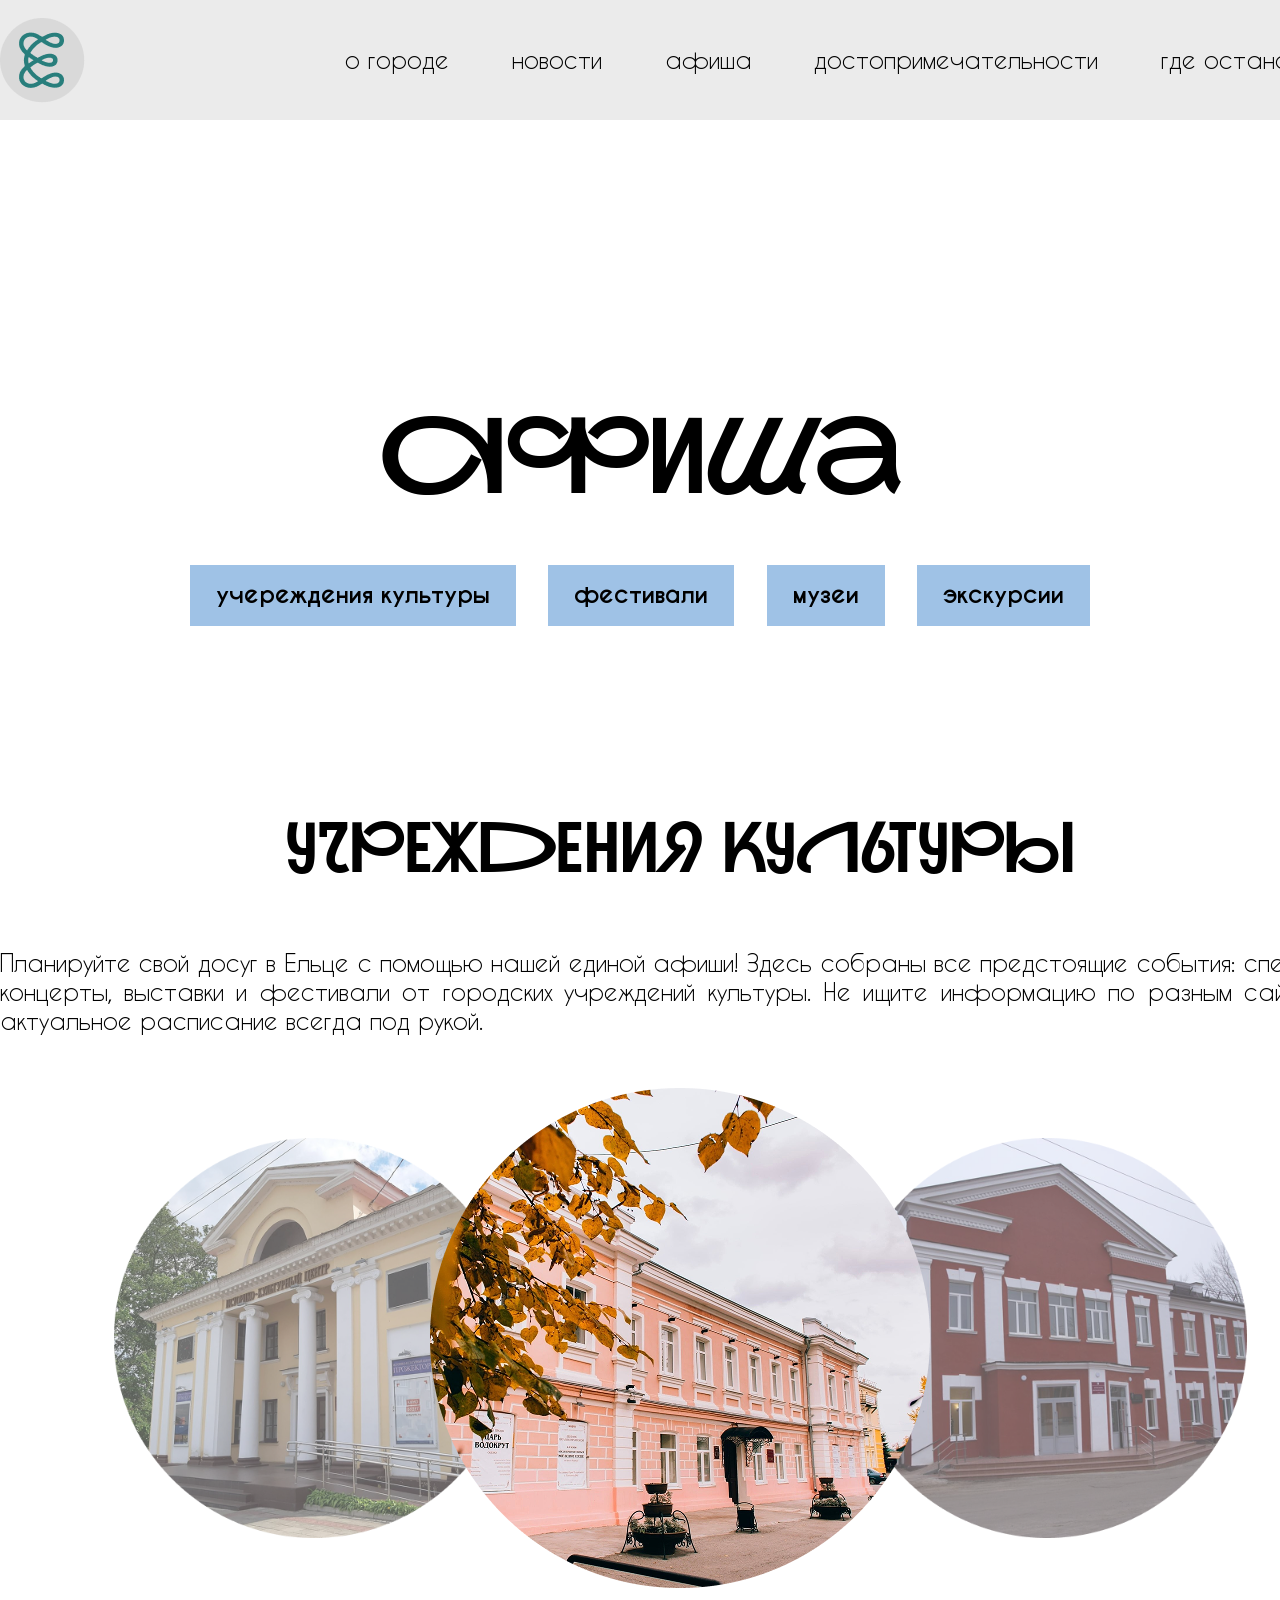
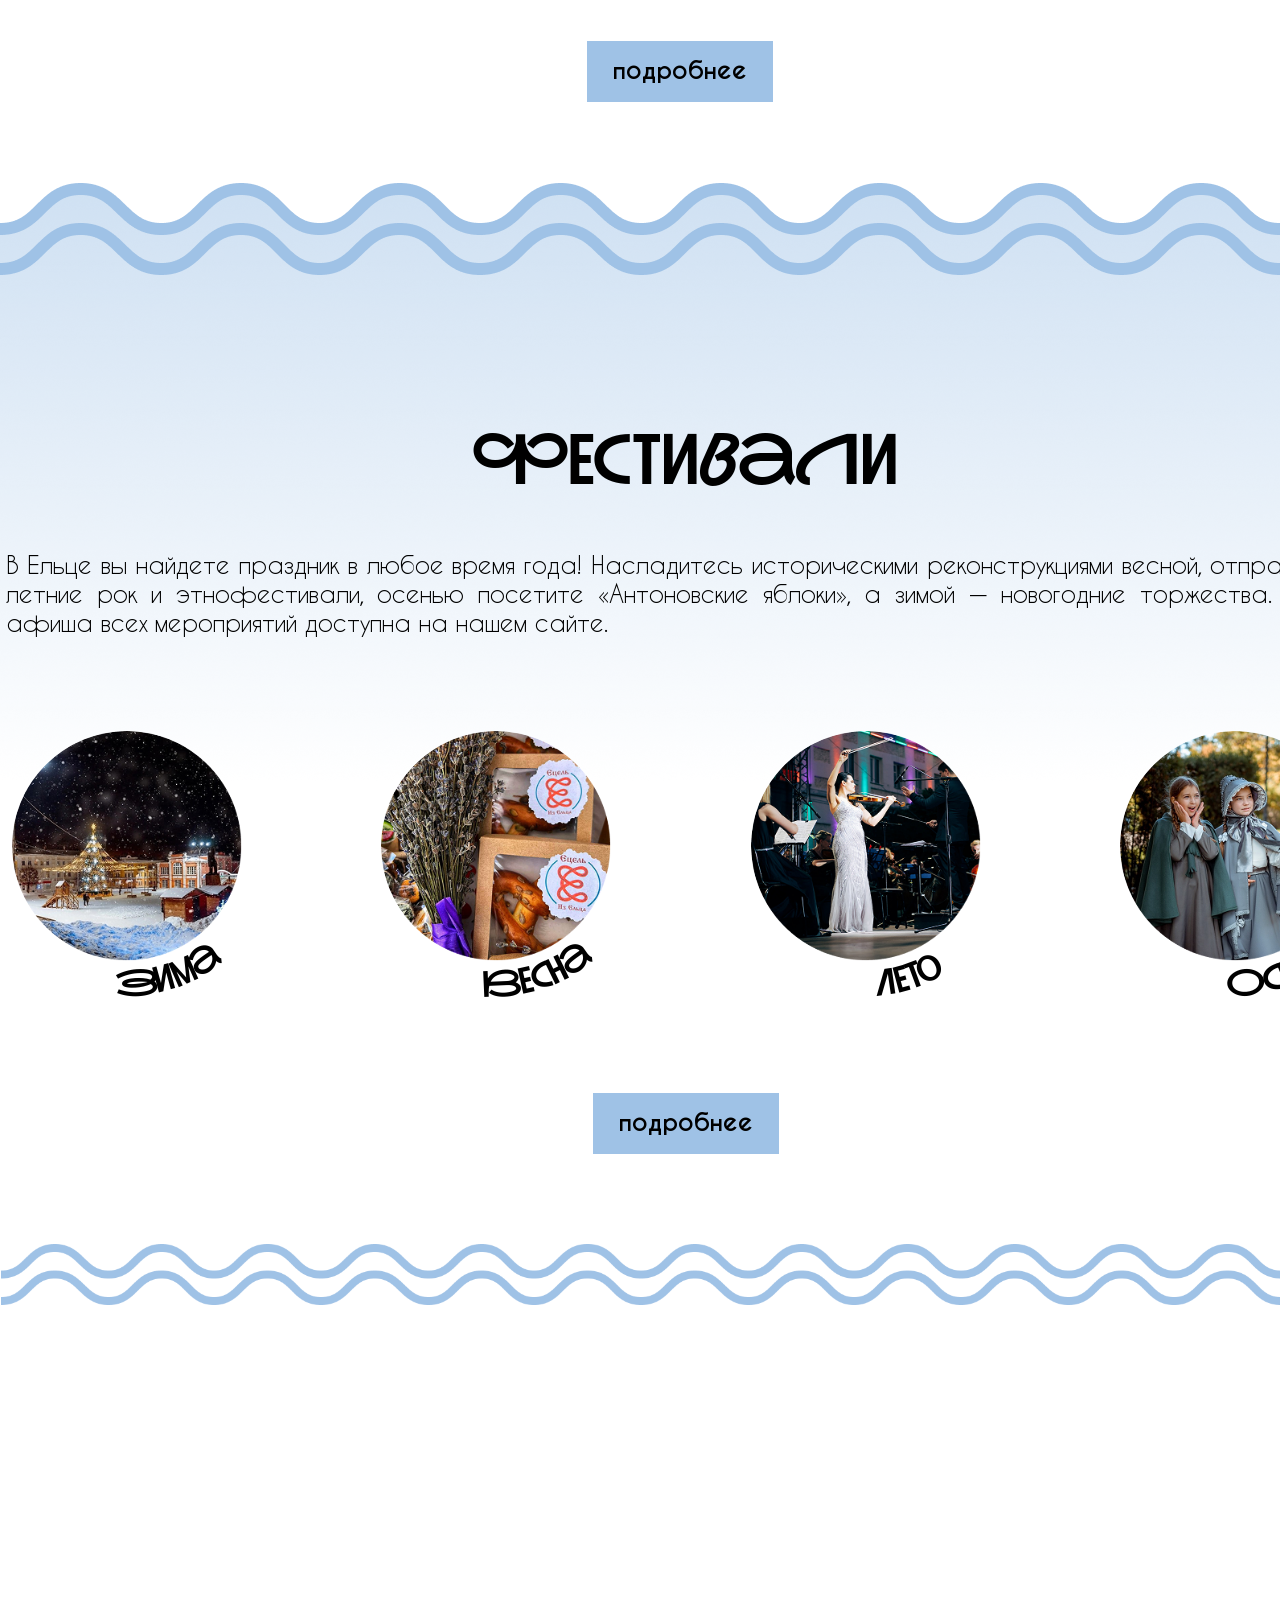
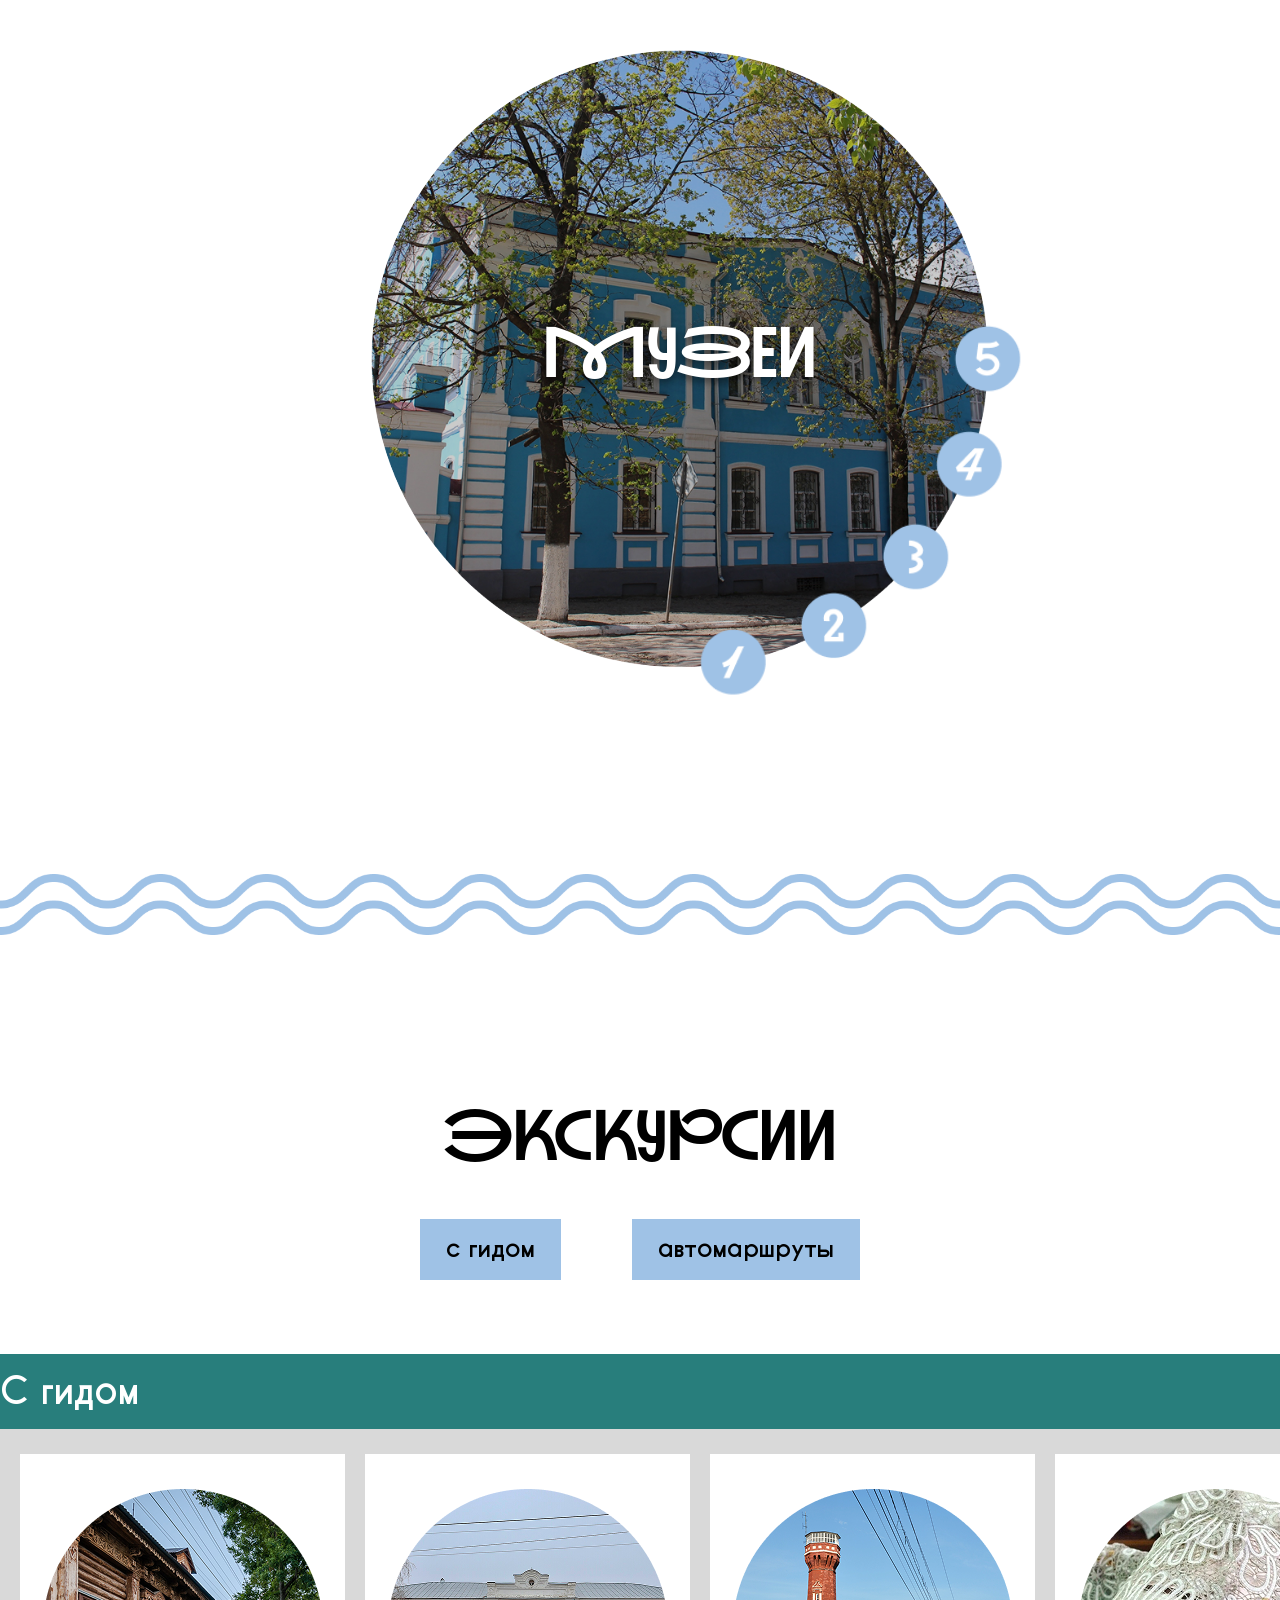
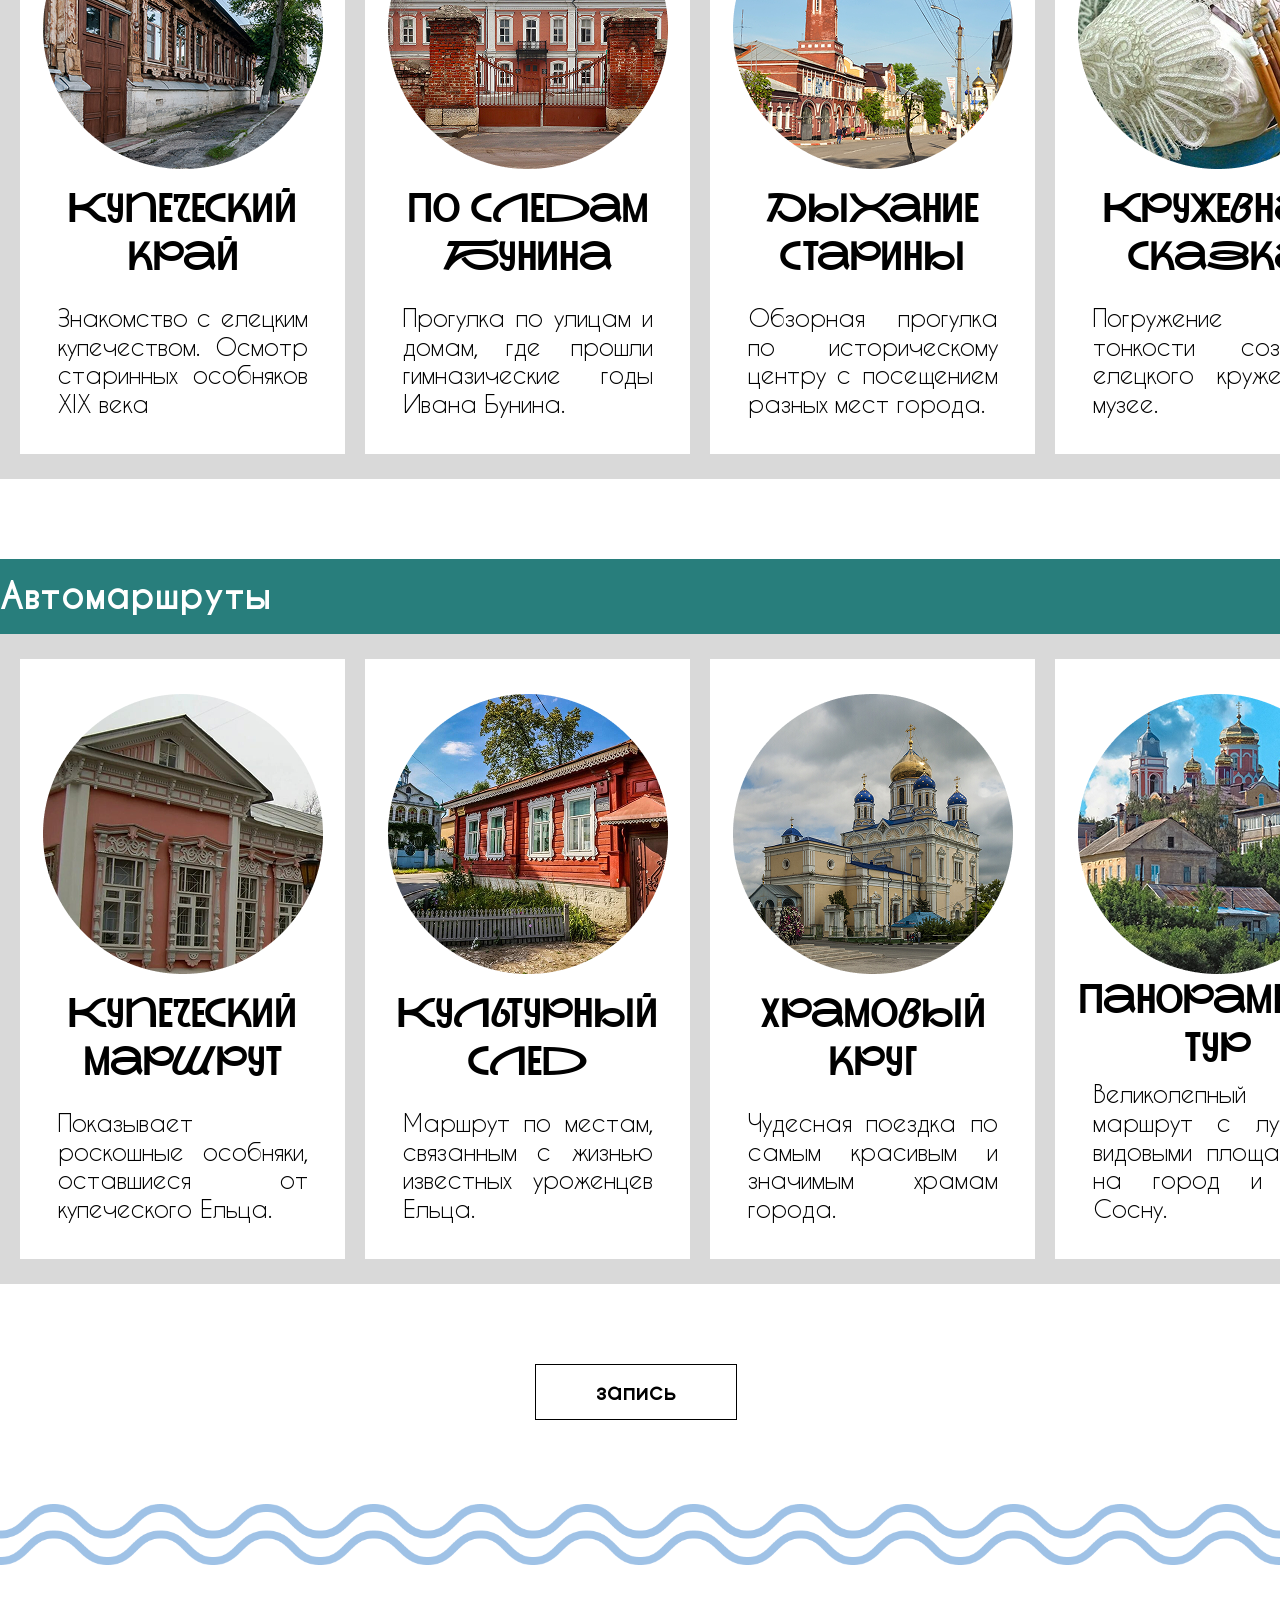
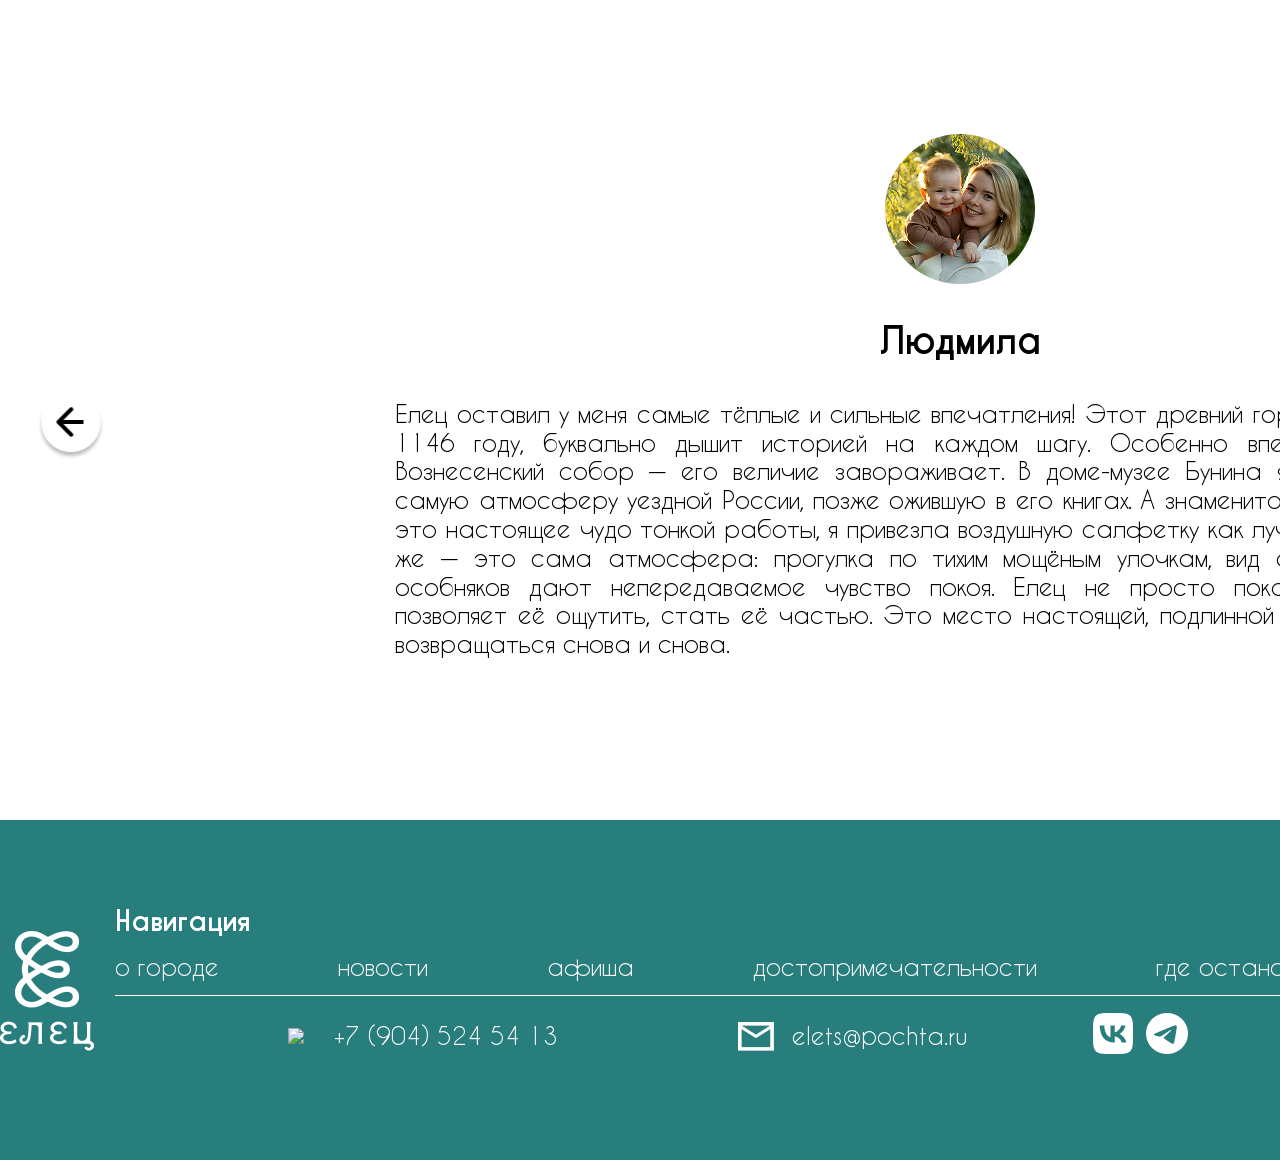
==== commit 6c1db12a: "Update Afisha.html" ====
--- a/Afisha.html
+++ b/Afisha.html
@@ -11,7 +11,7 @@
       <div class="container"> 
             <nav class="nav"> 
              <a href="index.html" class="logo">
-                <img src="/img/all/logo.png" alt="лого">
+                <img src="img/all/logo.png" alt="лого">
              </a>
                <div  class="cont-header"> 
                 <a href="info.html"> о городе </a>
@@ -40,11 +40,11 @@
 <div class="image-slider-h" id="imageSliderH">
     <div class="image-slider-h__wrapper">
         <!-- Фото 1 — слева -->
-        <img src="/img/afisha/photo1.png" alt="Фото 1" class="image-slider-h__img image-slider-h__img--left" id="imgLeftH">
+        <img src="img/afisha/photo1.png" alt="Фото 1" class="image-slider-h__img image-slider-h__img--left" id="imgLeftH">
         <!-- Фото 2 — центр -->
-        <img src="/img/afisha/photo2.png" alt="Фото 2" class="image-slider-h__img image-slider-h__img--center active" id="imgCenterH">
+        <img src="img/afisha/photo2.png" alt="Фото 2" class="image-slider-h__img image-slider-h__img--center active" id="imgCenterH">
         <!-- Фото 3 — справа -->
-        <img src="/img/afisha/photo3.png" alt="Фото 3" class="image-slider-h__img image-slider-h__img--right" id="imgRightH">
+        <img src="img/afisha/photo3.png" alt="Фото 3" class="image-slider-h__img image-slider-h__img--right" id="imgRightH">
     </div>
 </div>
             <a href="#"> подробнее</a>
@@ -76,7 +76,7 @@
                         </textPath>
                     </text>
                 </svg>
-                <img src="/img/afisha/winter.png" alt="Зима" class="circle-link__img">
+                <img src="img/afisha/winter.png" alt="Зима" class="circle-link__img">
             </a>
             <a href="#" class="circle-link">
                 <svg class="circle-link__svg" viewBox="0 0 340 340">
@@ -97,7 +97,7 @@
                         </textPath>
                     </text>
                 </svg>
-                <img src="/img/afisha/spring.png" alt="Весна" class="circle-link__img">
+                <img src="img/afisha/spring.png" alt="Весна" class="circle-link__img">
             </a>
             <a href="#" class="circle-link">
                 <svg class="circle-link__svg" viewBox="0 0 340 340">
@@ -118,7 +118,7 @@
                         </textPath>
                     </text>
                 </svg>
-                <img src="/img/afisha/summer.png" alt="Лето" class="circle-link__img">
+                <img src="img/afisha/summer.png" alt="Лето" class="circle-link__img">
             </a>
             <a href="#" class="circle-link">
                 <svg class="circle-link__svg" viewBox="0 0 340 340">
@@ -139,7 +139,7 @@
                         </textPath>
                     </text>
                 </svg>
-                <img src="/img/afisha/fall.png" alt="Осень" class="circle-link__img">
+                <img src="img/afisha/fall.png" alt="Осень" class="circle-link__img">
             </a>
         </div>
         </div>
@@ -156,14 +156,14 @@
     <div class="museums-inner">
         <div class="museums-circle" id="museumsCircle">
             <div class="museums-circle__center" id="museumsCenter">
-                <img src="/img/afisha/m0.png" alt="Музеи" id="museumsImage">
+                <img src="img/afisha/m0.png" alt="Музеи" id="museumsImage">
             </div>
             <div class="museums-circle__title">Музеи</div>
-            <img src="/img/pins/1.png" alt="Пин 1" class="museums-circle__pin museums-circle__pin--1" data-pin="1">
-            <img src="/img/pins/2.png" alt="Пин 2" class="museums-circle__pin museums-circle__pin--2" data-pin="2">
-            <img src="/img/pins/3.png" alt="Пин 3" class="museums-circle__pin museums-circle__pin--3" data-pin="3">
-            <img src="/img/pins/4.png" alt="Пин 4" class="museums-circle__pin museums-circle__pin--4" data-pin="4">
-            <img src="/img/pins/5.png" alt="Пин 5" class="museums-circle__pin museums-circle__pin--5" data-pin="5">
+            <img src="img/pins/1.png" alt="Пин 1" class="museums-circle__pin museums-circle__pin--1" data-pin="1">
+            <img src="img/pins/2.png" alt="Пин 2" class="museums-circle__pin museums-circle__pin--2" data-pin="2">
+            <img src="img/pins/3.png" alt="Пин 3" class="museums-circle__pin museums-circle__pin--3" data-pin="3">
+            <img src="img/pins/4.png" alt="Пин 4" class="museums-circle__pin museums-circle__pin--4" data-pin="4">
+            <img src="img/pins/5.png" alt="Пин 5" class="museums-circle__pin museums-circle__pin--5" data-pin="5">
         </div>
         <div class="museums-text" id="museumsText">
             <h3 id="museumsTitle">Музей елецкого кружева</h3>
@@ -194,56 +194,56 @@
     <div class="scroll-container"> 
         <div class="flex-scroll">
             <div class="scroll-item">
-                <img src="/img/afisha/elec1.png" alt="">
+                <img src="img/afisha/elec1.png" alt="">
                 <h6>Купеческий край</h6>
                 <p>Знакомство с елецким купечеством. Осмотр старинных особняков XIX века</p>
                 <div class="scroll-item__wave"></div>
                 <a href="#" class="scroll-item__btn">подробнее</a>
             </div>
             <div class="scroll-item">
-                <img src="/img/afisha/elec2.png" alt="">
+                <img src="img/afisha/elec2.png" alt="">
                 <h6>По следам Бунина</h6>
                 <p>Прогулка по улицам и домам, где прошли гимназические годы Ивана Бунина.</p>
                 <div class="scroll-item__wave"></div>
                 <a href="#" class="scroll-item__btn">подробнее</a>
             </div>
             <div class="scroll-item">
-                <img src="/img/afisha/elec3.png" alt="">
+                <img src="img/afisha/elec3.png" alt="">
                 <h6>Дыхание старины</h6>
                 <p>Обзорная прогулка по историческому центру с посещением разных мест города.</p>
                 <div class="scroll-item__wave"></div>
                 <a href="#" class="scroll-item__btn">подробнее</a>
             </div>
             <div class="scroll-item">
-                <img src="/img/afisha/elec4.png" alt="">
+                <img src="img/afisha/elec4.png" alt="">
                 <h6>Кружевная сказка</h6>
                 <p>Погружение в тонкости создания елецкого кружева в музее.</p>
                 <div class="scroll-item__wave"></div>
                 <a href="#" class="scroll-item__btn">подробнее</a>
             </div>
             <div class="scroll-item">
-                <img src="/img/afisha/elec5.png" alt="">
+                <img src="img/afisha/elec5.png" alt="">
                 <h6>Храмовое ожерелье</h6>
                 <p>Посещение ключевых храмов и места с панорамой на город и реку Сосну.</p>
                 <div class="scroll-item__wave"></div>
                 <a href="#" class="scroll-item__btn">подробнее</a>
             </div>
             <div class="scroll-item">
-                <img src="/img/afisha/elec6.png" alt="">
+                <img src="img/afisha/elec6.png" alt="">
                 <h6>Музыка Ельца</h6>
                 <p>Экскурсия по местам, связанным с жизнью и творчеством композитора Хренникова.</p>
                 <div class="scroll-item__wave"></div>
                 <a href="#" class="scroll-item__btn">подробнее</a>
             </div>
             <div class="scroll-item">
-                <img src="/img/afisha/elec7.png" alt="">
+                <img src="img/afisha/elec7.png" alt="">
                 <h6>Город-крепость</h6>
                 <p>История южной крепости и военных событий из судьбы города</p>
                 <div class="scroll-item__wave"></div>
                 <a href="#" class="scroll-item__btn">подробнее</a>
             </div>
             <div class="scroll-item">
-                <img src="/img/afisha/elec8.png" alt="">
+                <img src="img/afisha/elec8.png" alt="">
                 <h6>Город мастеров</h6>
                 <p>Экскурсия с демонстрацией старинных ремёсел и созданием своего сувенира.</p>
                 <div class="scroll-item__wave"></div>
@@ -263,56 +263,56 @@
     <div class="scroll-container">
         <div class="flex-scroll">
             <div class="scroll-item">
-                <img src="/img/afisha/elec9.png" alt="">
+                <img src="img/afisha/elec9.png" alt="">
                 <h6>Купеческий маршрут</h6>
                 <p>Показывает роскошные особняки, оставшиеся от купеческого Ельца.</p>
                 <div class="scroll-item__wave"></div>
                 <a href="#" class="scroll-item__btn">подробнее</a>
             </div>
             <div class="scroll-item">
-                <img src="/img/afisha/elec10.png" alt="">
+                <img src="img/afisha/elec10.png" alt="">
                 <h6>Культурный след</h6>
                 <p>Маршрут по местам, связанным с жизнью известных уроженцев Ельца.</p>
                 <div class="scroll-item__wave"></div>
                 <a href="#" class="scroll-item__btn">подробнее</a>
             </div>
             <div class="scroll-item">
-                <img src="/img/afisha/elec11.png" alt="">
+                <img src="img/afisha/elec11.png" alt="">
                 <h6>Храмовый круг</h6>
                 <p>Чудесная поездка по самым красивым и значимым храмам города.</p>
                 <div class="scroll-item__wave"></div>
                 <a href="#" class="scroll-item__btn">подробнее</a>
             </div>
             <div class="scroll-item">
-                <img src="/img/afisha/elec12.png" alt="">
+                <img src="img/afisha/elec12.png" alt="">
                 <h6>Панорамный тур</h6>
                 <p>Великолепный маршрут с лучшими видовыми площадками на город и реку Сосну.</p>
                 <div class="scroll-item__wave"></div>
                 <a href="#" class="scroll-item__btn">подробнее</a>
             </div>
             <div class="scroll-item">
-                <img src="/img/afisha/elec13.png" alt="">
+                <img src="img/afisha/elec13.png" alt="">
                 <h6>Исторический вектор</h6>
                 <p>Поездка от древнего городища до ключевых мест военной истории города.</p>
                 <div class="scroll-item__wave"></div>
                 <a href="#" class="scroll-item__btn">подробнее</a>
             </div>
             <div class="scroll-item">
-                <img src="/img/afisha/elec14.png" alt="">
+                <img src="img/afisha/elec14.png" alt="">
                 <h6>Музейный вояж</h6>
                 <p>Комфортный маршрут по основным музеям города за одну поездку.</p>
                 <div class="scroll-item__wave"></div>
                 <a href="#" class="scroll-item__btn">подробнее</a>
             </div>
             <div class="scroll-item">
-                <img src="/img/afisha/elec15.png" alt="">
+                <img src="img/afisha/elec15.png" alt="">
                 <h6>Город мастеров</h6>
                 <p>Объезд мест, где можно увидеть традиционные ремёсла и знаменитое кружево.</p>
                 <div class="scroll-item__wave"></div>
                 <a href="#" class="scroll-item__btn">подробнее</a>
             </div>
             <div class="scroll-item">
-                <img src="/img/afisha/elec16.png" alt="">
+                <img src="img/afisha/elec16.png" alt="">
                 <h6>Зелёный маршрут</h6>
                 <p>Прогулка по самым живописным паркам и скверам Ельца на автомобиле.</p>
                 <div class="scroll-item__wave"></div>
@@ -332,13 +332,13 @@
 <div class="wave"> </div>
 <section class="rewievsize"> 
  <div class="rewiev">
-    <img src="/img/afisha/ludmila.png">
+    <img src="img/afisha/ludmila.png">
     <h3> Людмила </h3>
     <p> Елец оставил у меня самые тёплые и сильные впечатления! Этот древний город, упомянутый ещё в 1146 году, буквально дышит историей на каждом шагу. Особенно впечатлил грандиозный Вознесенский собор — его величие завораживает. В доме-музее Бунина я прочувствовала ту самую атмосферу уездной России, позже ожившую в его книгах. А знаменитое елецкое кружево — это настоящее чудо тонкой работы, я привезла воздушную салфетку как лучший сувенир. Главное же — это сама атмосфера: прогулка по тихим мощёным улочкам, вид старинных купеческих особняков дают непередаваемое чувство покоя. Елец не просто показывает историю, а позволяет её ощутить, стать её частью. Это место настоящей, подлинной России, куда хочется возвращаться снова и снова.</p>
  </div>
 <div class="arrows">
-    <img src="/img/all/arrowleft.png">
-    <img src="/img/all/arrowright.png">
+    <img src="img/all/arrowleft.png">
+    <img src="img/all/arrowright.png">
 </div>
 </section>
 <div class="border"> </div>
@@ -346,7 +346,7 @@
 
     <footer class="footer">
         <div class="f-container"> 
-            <img src="/img/all/Group 56.png">
+            <img src="img/all/Group 56.png">
             <div class="all">
             <div class="nav-footer">
                 <h4> Навигация </h4>
@@ -365,22 +365,22 @@
                  <p class="p-footer"> +7 (904) 524 54 13 </p>
                </div>
                <div class="mail"> 
-                <img src="/img/all/mail.png">
+                <img src="img/all/mail.png">
                 <p class="p-footer"> elets@pochta.ru </p>
                </div>
             </div>
             <div class="social">
              <a href="https://vk.com/elets_adm">  
-                <img src="/img/all/vk.png">
+                <img src="img/all/vk.png">
              </a>
              <a href="https://vk.com/elets_adm">  
-                <img src="/img/all/tg.png">
+                <img src="img/all/tg.png">
              </a>
              </div>
              </div>
              </div>
         </div>
     </footer>
-    <script src="/js/afisha.js"></script>
+    <script src="js/afisha.js"></script>
 </body>
-</html>+</html>
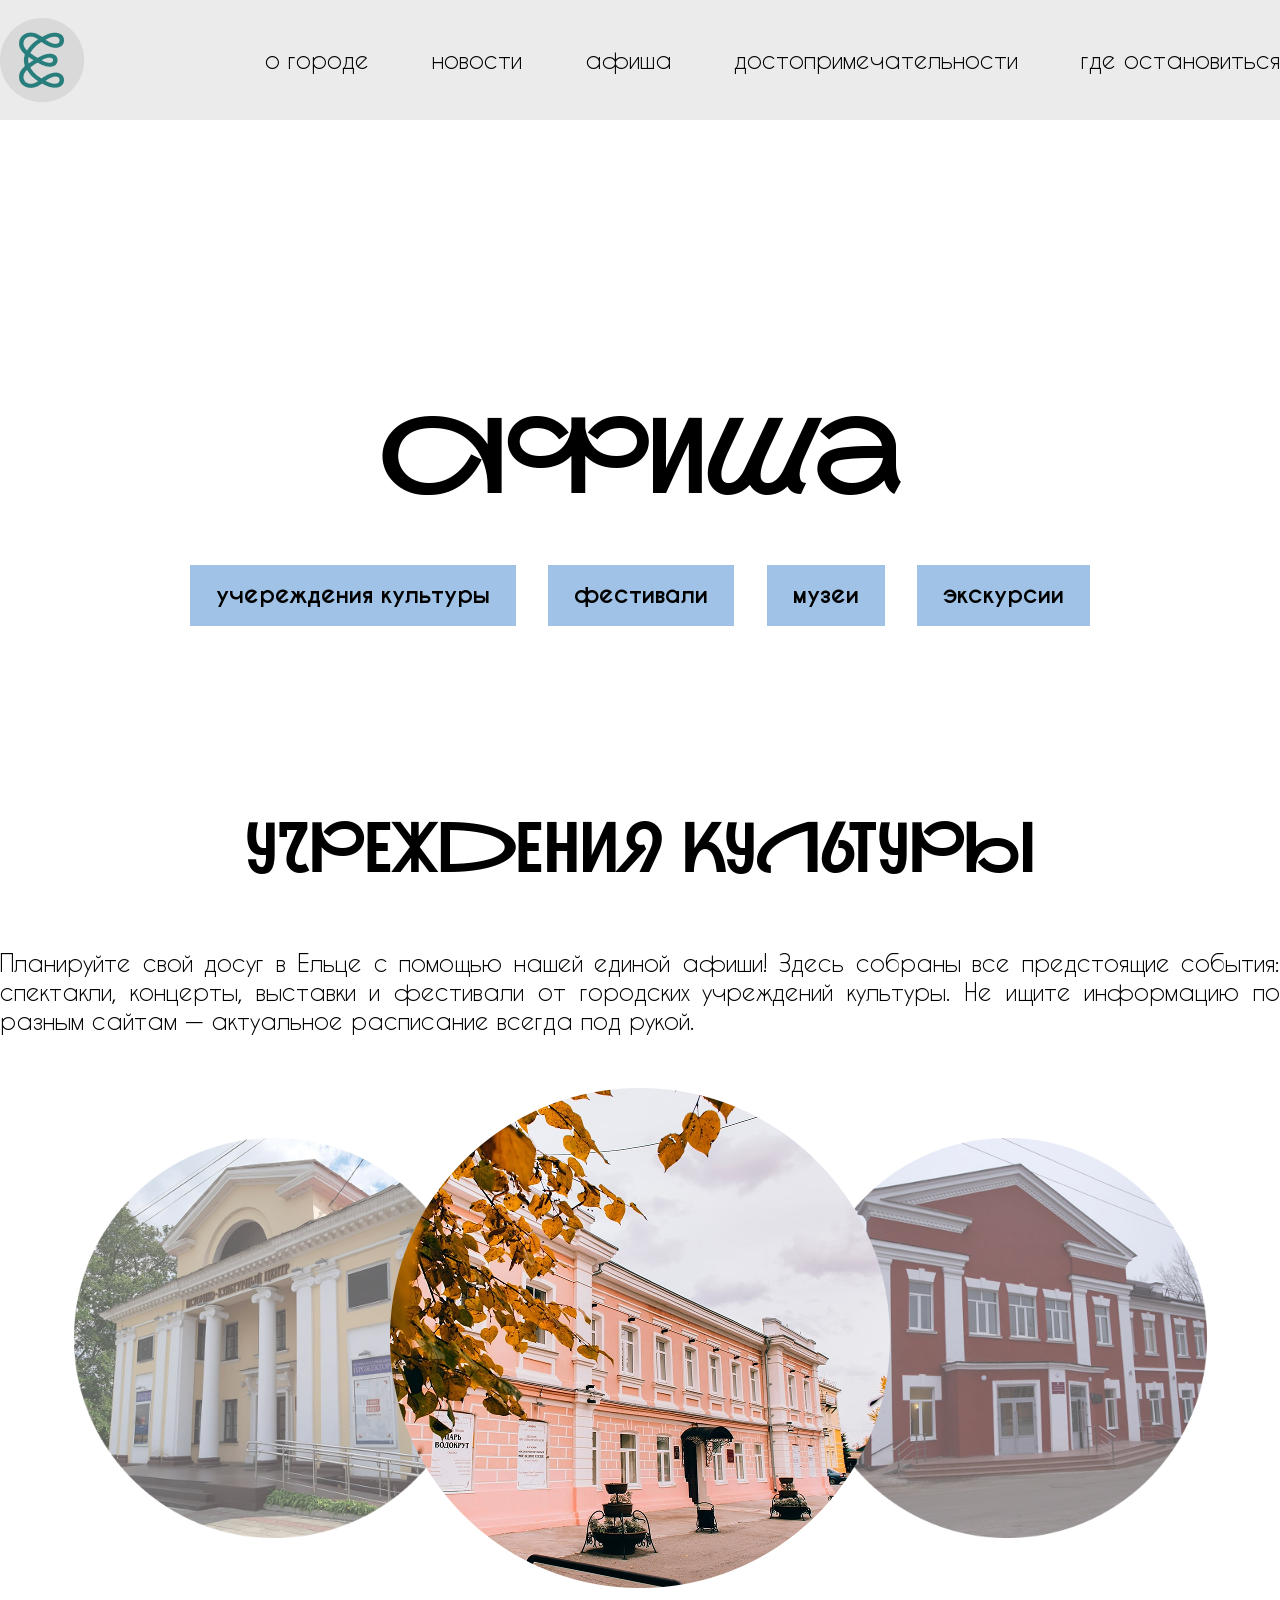
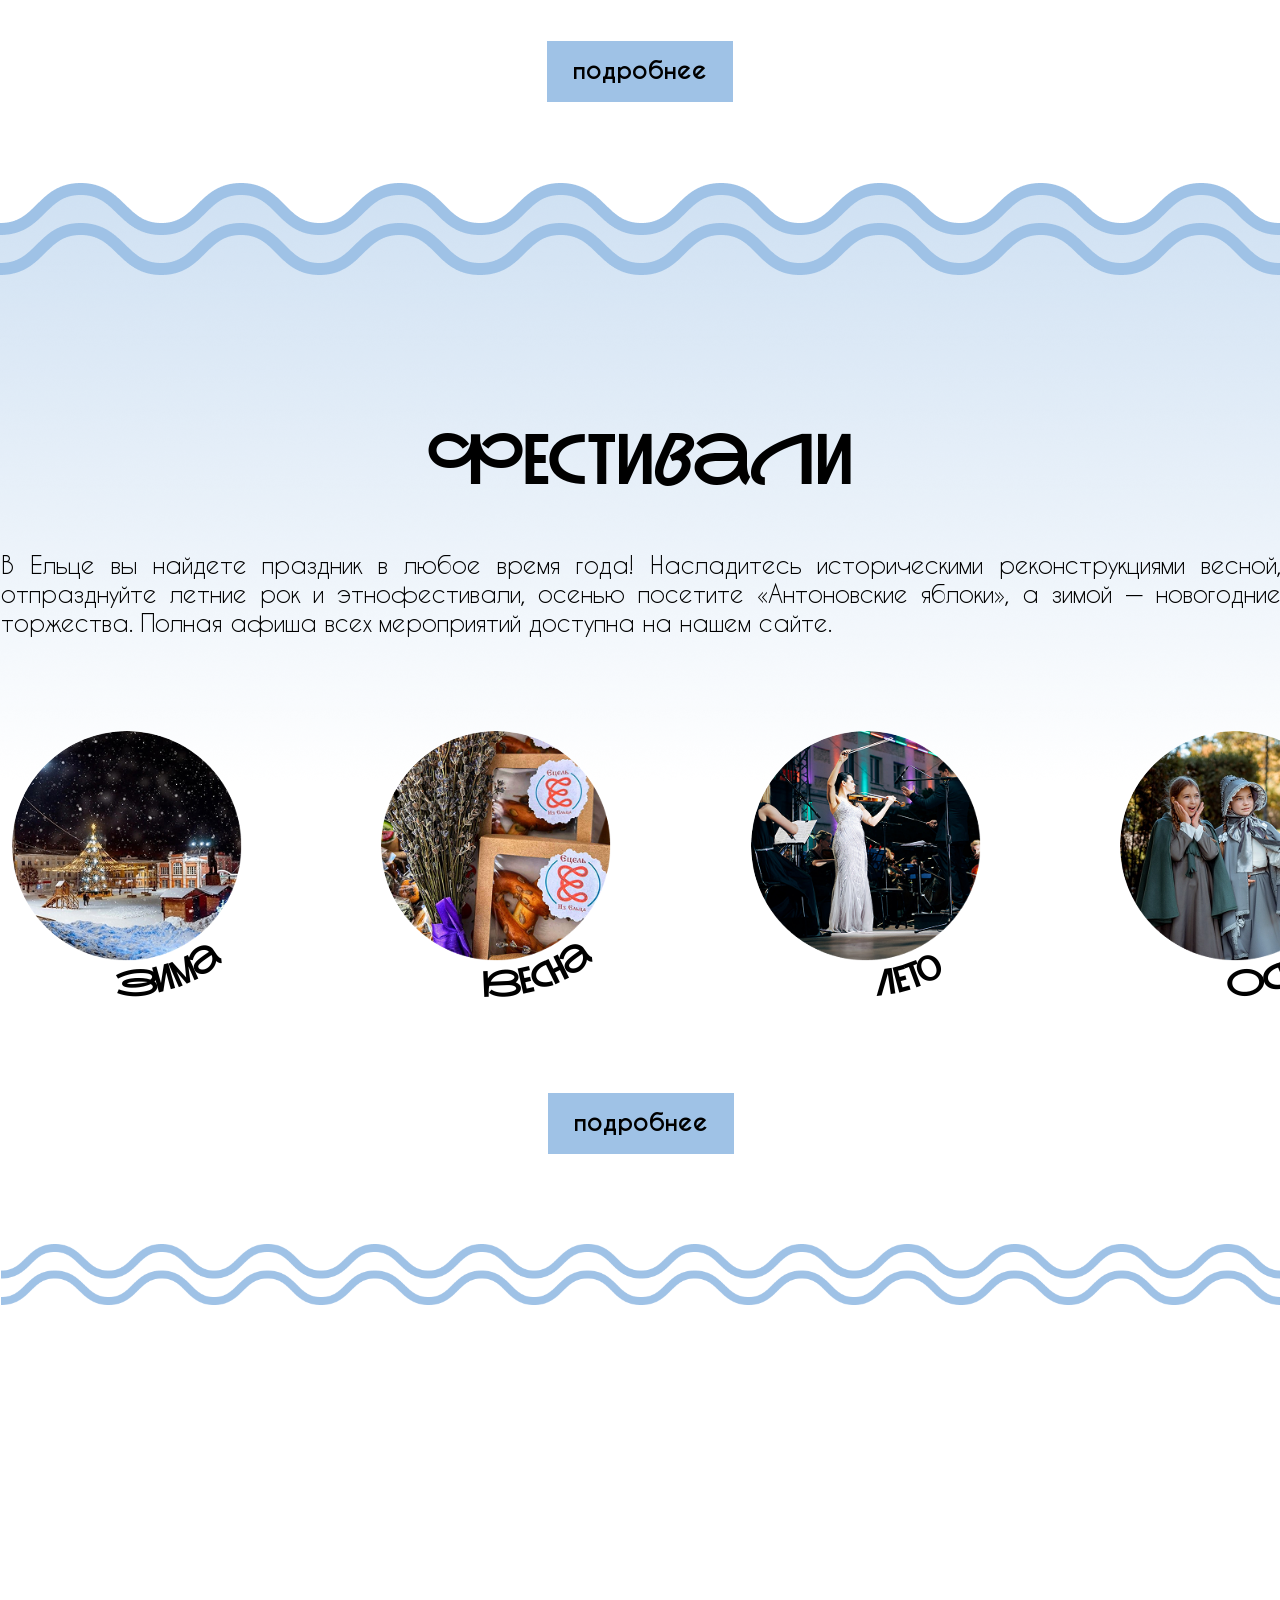
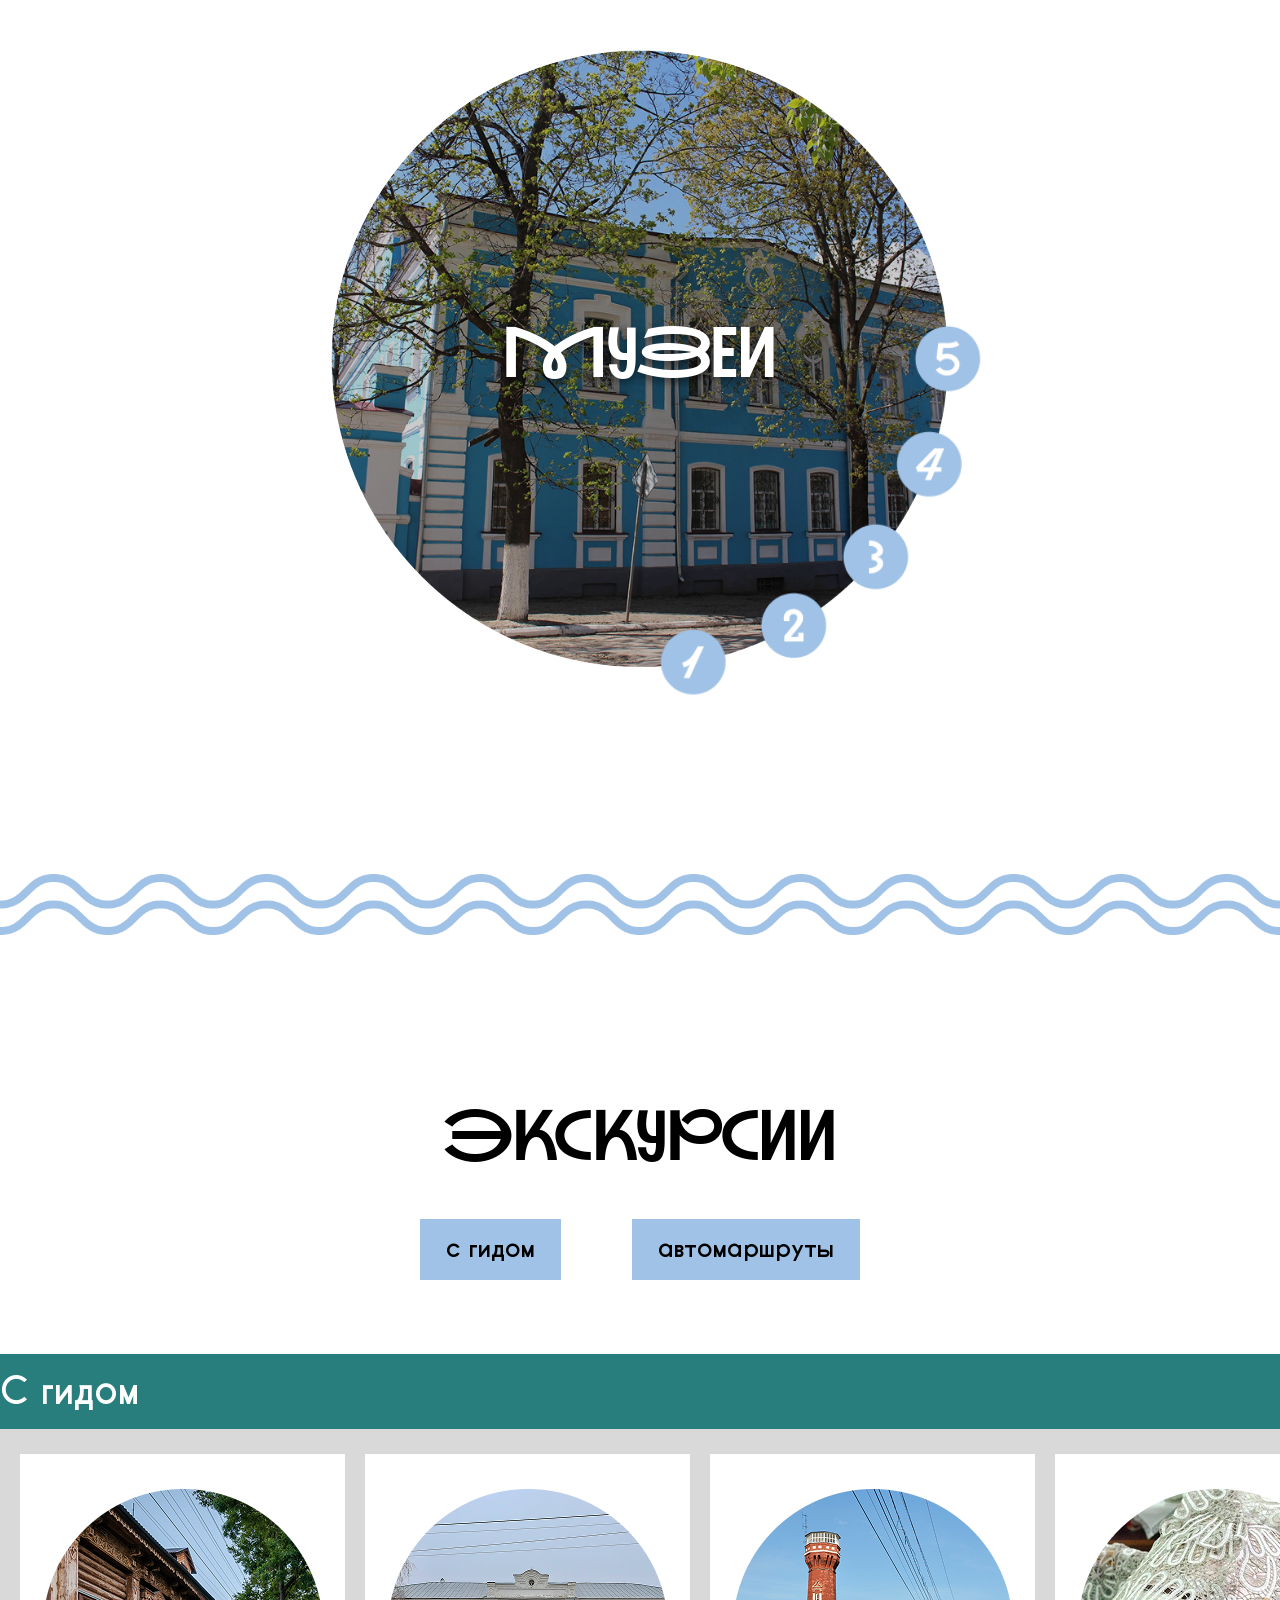
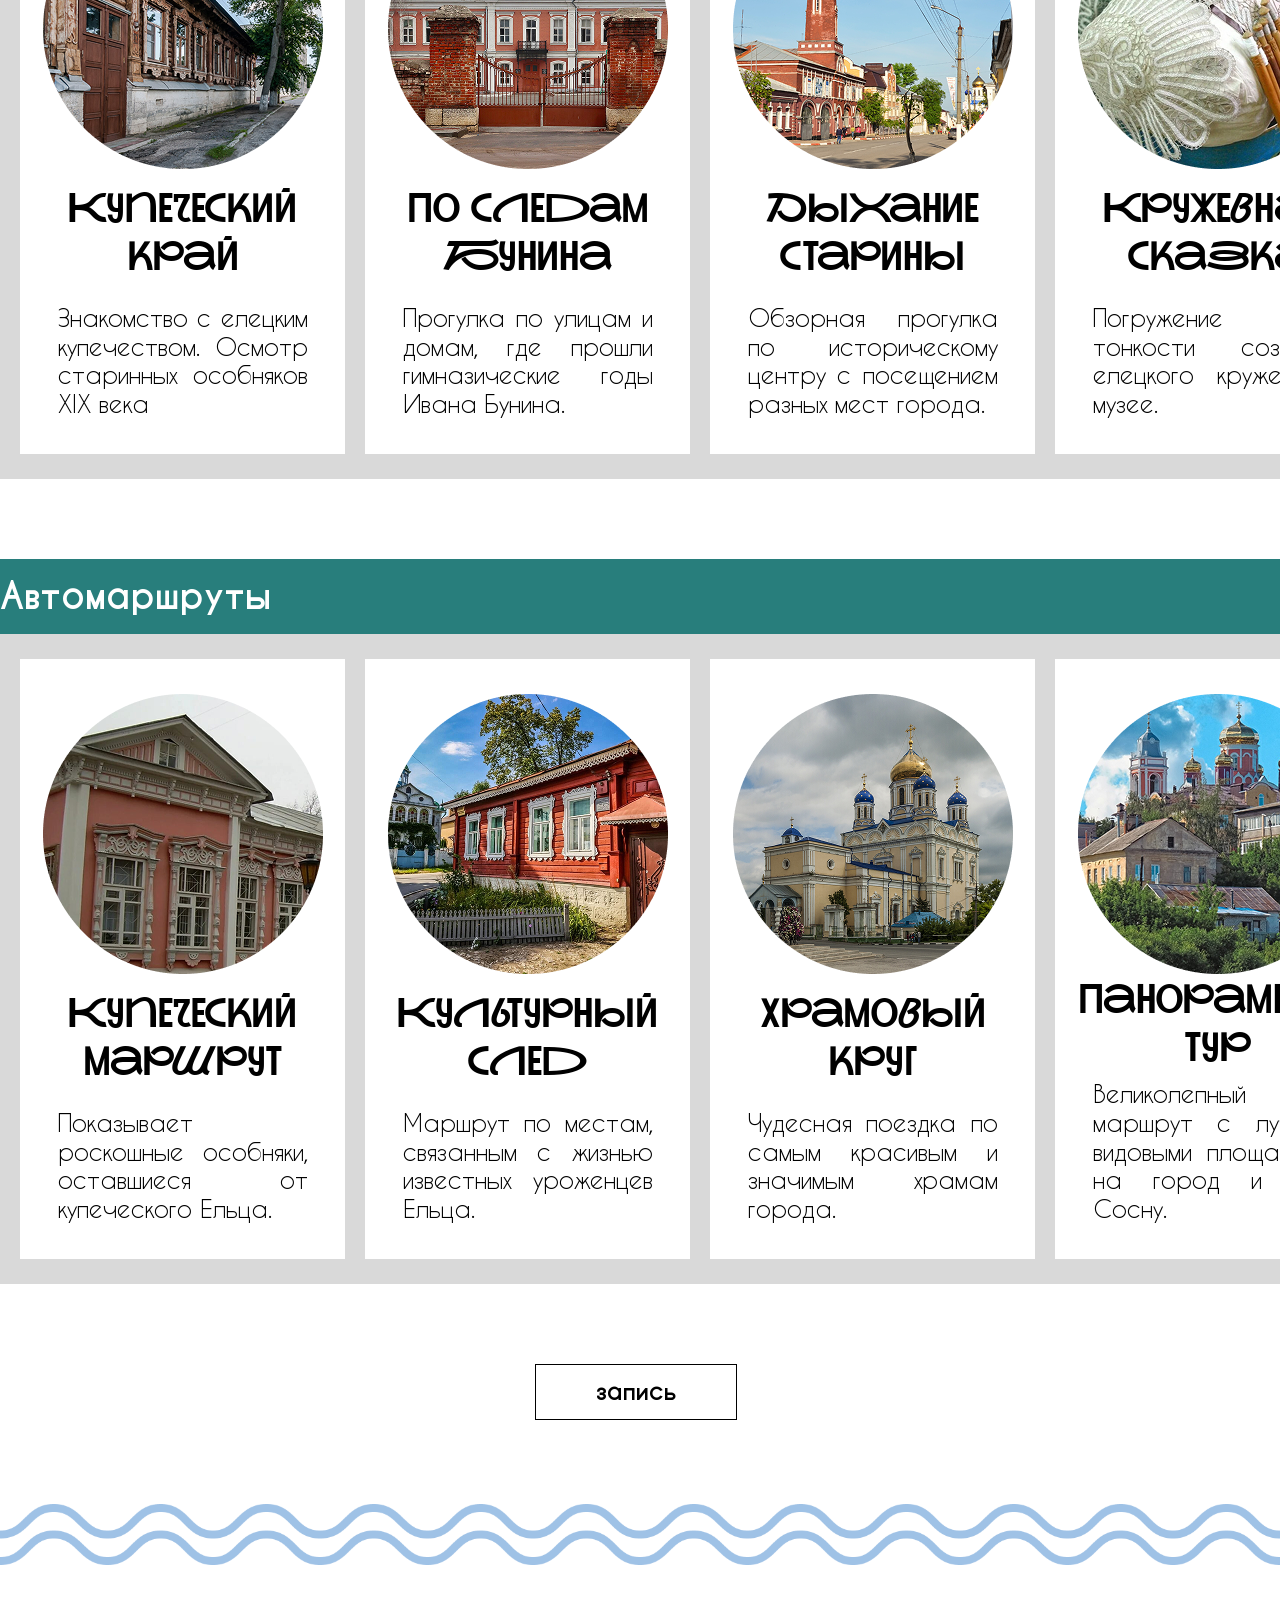
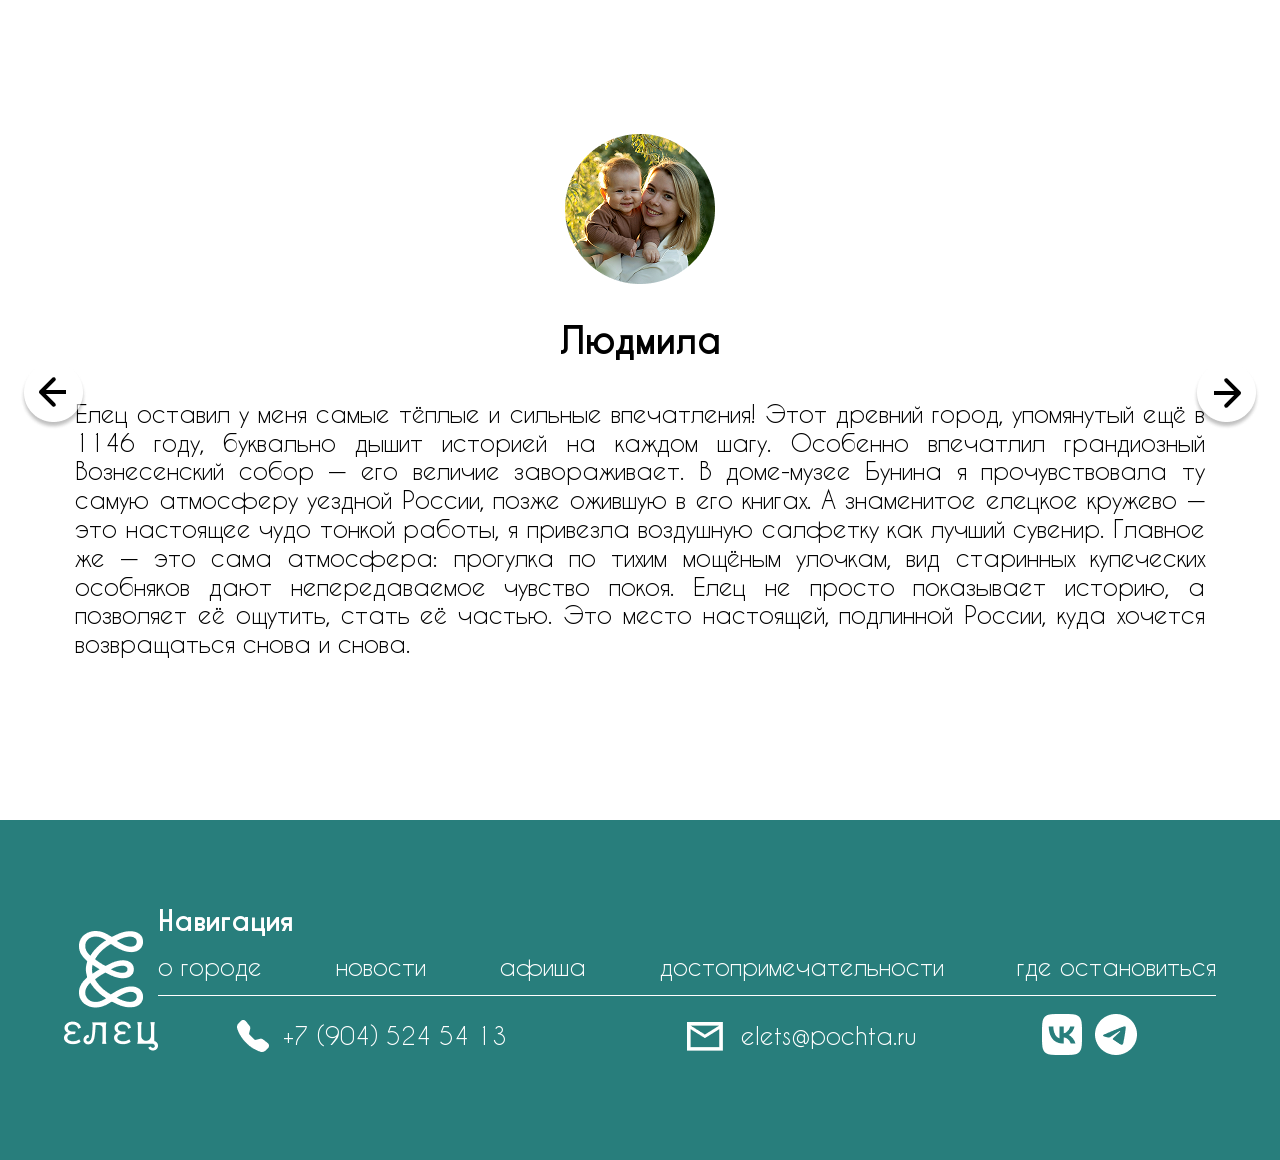
==== commit 6abf988f: "Add files via upload" ====
--- a/Afisha.html
+++ b/Afisha.html
@@ -3,7 +3,7 @@
 <head>
    <meta charset="utf-8"/>
    <meta name="viewport" content="width=device-width, initial-scale=1"/>
-   <title> Афиша </title>
+   <title>Афиша</title>
    <link rel="stylesheet" href="css/Afisha.css"/>
 </head>
 <body>
@@ -11,45 +11,43 @@
       <div class="container"> 
             <nav class="nav"> 
              <a href="index.html" class="logo">
-                <img src="img/all/logo.png" alt="лого">
+                <img src="img/all/logo.png" alt="лого" class="logo-img">
              </a>
-               <div  class="cont-header"> 
-                <a href="info.html"> о городе </a>
-                <a href="#"> новости </a>
-                <a href="Afisha.html"> афиша </a>
-                <a href="places.html"> достопримечательности </a>
-                <a href="#"> где остановиться </a>
+               <div class="cont-header"> 
+                <a href="info.html">о городе</a>
+                <a href="#">новости</a>
+                <a href="Afisha.html">афиша</a>
+                <a href="places.html">достопримечательности</a>
+                <a href="#">где остановиться</a>
                </div>
             </nav>  
+      </div>
     </header>
 
     <main> 
         <section class="hero">
-            <h1 class="item1"> Афиша </h1>
+            <h1 class="item1">Афиша</h1>
             <div class="buttonsrow"> 
-            <a href="#cultura"> учереждения культуры</a>
-            <a href="#fests"> фестивали</a>
-            <a href="#museum"> музеи</a>
-            <a href="#tours"> экскурсии</a>
+            <a href="#cultura">учереждения культуры</a>
+            <a href="#fests">фестивали</a>
+            <a href="#museum">музеи</a>
+            <a href="#tours">экскурсии</a>
             </div>
         </section>
-<div class="border" id="cultura"> </div>
-        <sextion class="culcher">
-            <h2> учреждения культуры</h2>
+<div class="border" id="cultura"></div>
+        <section class="culcher">
+            <h2>учреждения культуры</h2>
             <p>Планируйте свой досуг в Ельце с помощью нашей единой афиши! Здесь собраны все предстоящие события: спектакли, концерты, выставки и фестивали от городских учреждений культуры. Не ищите информацию по разным сайтам — актуальное расписание всегда под рукой.</p> 
 <div class="image-slider-h" id="imageSliderH">
     <div class="image-slider-h__wrapper">
-        <!-- Фото 1 — слева -->
         <img src="img/afisha/photo1.png" alt="Фото 1" class="image-slider-h__img image-slider-h__img--left" id="imgLeftH">
-        <!-- Фото 2 — центр -->
         <img src="img/afisha/photo2.png" alt="Фото 2" class="image-slider-h__img image-slider-h__img--center active" id="imgCenterH">
-        <!-- Фото 3 — справа -->
         <img src="img/afisha/photo3.png" alt="Фото 3" class="image-slider-h__img image-slider-h__img--right" id="imgRightH">
     </div>
 </div>
-            <a href="#"> подробнее</a>
-        </sextion>
-<div class="border" id="fests"> </div>
+            <a href="#">подробнее</a>
+        </section>
+<div class="border" id="fests"></div>
 
 <section class="fest-back">
     <div class="fest"> 
@@ -148,7 +146,7 @@
     <div class="wave" id="museum"></div>
 </section>
 
-<div class="border"> </div>
+<div class="border"></div>
 
         <section class="mus">
 <div class="museums-wrapper" id="museumsWrapper">
@@ -174,7 +172,7 @@
 </div>
         </section> 
 
-<div class="wave" id="tours"> </div>
+<div class="wave" id="tours"></div>
 
 <section class="turs">
     <div class="tursgr"> 
@@ -329,52 +327,52 @@
     </div>
 </section>
 
-<div class="wave"> </div>
+<div class="wave"></div>
 <section class="rewievsize"> 
  <div class="rewiev">
-    <img src="img/afisha/ludmila.png">
-    <h3> Людмила </h3>
-    <p> Елец оставил у меня самые тёплые и сильные впечатления! Этот древний город, упомянутый ещё в 1146 году, буквально дышит историей на каждом шагу. Особенно впечатлил грандиозный Вознесенский собор — его величие завораживает. В доме-музее Бунина я прочувствовала ту самую атмосферу уездной России, позже ожившую в его книгах. А знаменитое елецкое кружево — это настоящее чудо тонкой работы, я привезла воздушную салфетку как лучший сувенир. Главное же — это сама атмосфера: прогулка по тихим мощёным улочкам, вид старинных купеческих особняков дают непередаваемое чувство покоя. Елец не просто показывает историю, а позволяет её ощутить, стать её частью. Это место настоящей, подлинной России, куда хочется возвращаться снова и снова.</p>
+    <img src="img/afisha/ludmila.png" alt="Людмила">
+    <h3>Людмила</h3>
+    <p>Елец оставил у меня самые тёплые и сильные впечатления! Этот древний город, упомянутый ещё в 1146 году, буквально дышит историей на каждом шагу. Особенно впечатлил грандиозный Вознесенский собор — его величие завораживает. В доме-музее Бунина я прочувствовала ту самую атмосферу уездной России, позже ожившую в его книгах. А знаменитое елецкое кружево — это настоящее чудо тонкой работы, я привезла воздушную салфетку как лучший сувенир. Главное же — это сама атмосфера: прогулка по тихим мощёным улочкам, вид старинных купеческих особняков дают непередаваемое чувство покоя. Елец не просто показывает историю, а позволяет её ощутить, стать её частью. Это место настоящей, подлинной России, куда хочется возвращаться снова и снова.</p>
  </div>
 <div class="arrows">
-    <img src="img/all/arrowleft.png">
-    <img src="img/all/arrowright.png">
+    <img src="img/all/arrowleft.png" alt="Назад">
+    <img src="img/all/arrowright.png" alt="Вперёд">
 </div>
 </section>
-<div class="border"> </div>
+<div class="border"></div>
     </main>
 
     <footer class="footer">
         <div class="f-container"> 
-            <img src="img/all/Group 56.png">
+            <img src="img/all/Group 56.png" alt="Герб">
             <div class="all">
             <div class="nav-footer">
-                <h4> Навигация </h4>
+                <h4>Навигация</h4>
                 <div class="a-footer">
-                   <a href="info.html"> о городе </a>
-                   <a href="#"> новости </a>
-                   <a href="Afisha.html"> афиша </a>
-                   <a href="places.html"> достопримечательности </a>
-                   <a href="#"> где остановиться </a>
+                   <a href="info.html">о городе</a>
+                   <a href="#">новости</a>
+                   <a href="Afisha.html">афиша</a>
+                   <a href="places.html">достопримечательности</a>
+                   <a href="#">где остановиться</a>
                 </div>
             </div>
             <div class="contacts">
             <div class="mp">   
             <div class="phone">  
-                 <img src="mp.png">
-                 <p class="p-footer"> +7 (904) 524 54 13 </p>
+                 <img src="img/all/mp.png" alt="Телефон">
+                 <p class="p-footer">+7 (904) 524 54 13</p>
                </div>
                <div class="mail"> 
-                <img src="img/all/mail.png">
-                <p class="p-footer"> elets@pochta.ru </p>
+                <img src="img/all/mail.png" alt="Почта">
+                <p class="p-footer">elets@pochta.ru</p>
                </div>
             </div>
             <div class="social">
              <a href="https://vk.com/elets_adm">  
-                <img src="img/all/vk.png">
+                <img src="img/all/vk.png" alt="ВКонтакте">
              </a>
-             <a href="https://vk.com/elets_adm">  
-                <img src="img/all/tg.png">
+             <a href="https://t.me/elets">  
+                <img src="img/all/tg.png" alt="Телеграм">
              </a>
              </div>
              </div>
@@ -383,4 +381,4 @@
     </footer>
     <script src="js/afisha.js"></script>
 </body>
-</html>
+</html>
--- a/css/Afisha.css
+++ b/css/Afisha.css
@@ -1,133 +1,140 @@
 html, body {
   height: 100%;
   margin: 0px;
-  scroll-behavior: smooth; 
-  zoom: 100%;
+  scroll-behavior: smooth;
 }
 
 @font-face {
   font-family: "NAURYZREDKEDS";
   font-weight: 400;
-  font-style: bold;
-  src: local("NAURYZREDKEDS"),
-  local("NAURYZREDKEDS");
-  src: url("/fonts/NauryzRedKeds/NauryzRedKeds.ttf") format("ttf"),
-  url("/fonts/NauryzRedKeds/NauryzRedKeds.woff") format("woff"),
-  url("/fonts/NauryzRedKeds/NauryzRedKeds.woff2") format("woff2");
-
-}
+  font-style: normal;
+  src: url("../fonts/NauryzRedKeds/NauryzRedKeds.woff2") format("woff2"),
+       url("../fonts/NauryzRedKeds/NauryzRedKeds.woff") format("woff"),
+       url("../fonts/NauryzRedKeds/NauryzRedKeds.ttf") format("truetype");
+  font-display: swap;
+}
+
 @font-face {
   font-family: "CaviarDreams";
   font-weight: 400;
   font-style: normal;
-  src: url("/fonts/CaviarDreams/CaviarDreams.ttf") format("ttf"),
-  url("/fonts/CaviarDreams/CaviarDreams.woff") format("woff"),
-  url("/fonts/CaviarDreams/CaviarDreams.woff2") format("woff2");
-}
+  src: url("../fonts/CaviarDreams/CaviarDreams.woff2") format("woff2"),
+       url("../fonts/CaviarDreams/CaviarDreams.woff") format("woff"),
+       url("../fonts/CaviarDreams/CaviarDreams.ttf") format("truetype");
+  font-display: swap;
+}
+
 @font-face {
   font-family: "CaviarDreams_Bold";
-  font-weight: 400;
+  font-weight: 700;
   font-style: normal;
-  src: url("/fonts/CaviarDreams/CaviarDreams_Bold.ttf") format("ttf"),
-  url("/fonts/CaviarDreams/CaviarDreams_Bold.woff") format("woff"),
-  url("/fonts/CaviarDreams/CaviarDreams_Bold.woff2") format("woff2");
+  src: url("../fonts/CaviarDreams/CaviarDreams_Bold.woff2") format("woff2"),
+       url("../fonts/CaviarDreams/CaviarDreams_Bold.woff") format("woff"),
+       url("../fonts/CaviarDreams/CaviarDreams_Bold.ttf") format("truetype");
+  font-display: swap;
 }
 
 :root {
-  --bg: white:var(--bg);
+  --bg: white;
   --text: black;
   --headers: white;
-  --accent-color:#C48000;
+  --accent-color: #C48000;
   --accent-color2: #996708;
-  --shadow: 0 4px 4px rgba(0, 0, 0, 25%);
+  --shadow: 0 4px 4px rgba(0, 0, 0, 0.25);
 }
 
 body {
   margin: 0;
-  font-family: "CaviarDreams";
-  font-family: "NAURYZREDKEDS";
+  font-family: "CaviarDreams", sans-serif;
   font-weight: 400;
-  color: var(--bg);
+  color: var(--text);
   line-height: 1.2;
 }
 
 .container {
   margin: 0 auto;
-  width: min(1360px);
+  width: min(1360px, 100%);
 }
 
 .header {
-      background-color: #EBEBEB;
-      width: 100%;  
-      height: 120px;
+  background-color: #EBEBEB;
+  width: 100%;  
+  height: 120px;
 }
 
 .nav {
-      width: 1360px;  
-      height: 120px;
-      display: flex;
-      flex-direction: row;
-      flex-wrap: wrap;
-      justify-content: space-between;
-      align-items: center;
+  width: 100%;
+  max-width: 1360px;
+  height: 120px;
+  display: flex;
+  flex-direction: row;
+  flex-wrap: wrap;
+  justify-content: space-between;
+  align-items: center;
 }
 
 .logo {
-    display: inline-block;
-    position: relative;
-    line-height: 0;
-}
-
-.logo:hover {
-    content: url("/img/all/logohover.png");
-}
-
-.logo:active {
-    content: url("/img/all/logopress.png");
+  display: inline-block;
+  position: relative;
+  line-height: 0;
+  text-decoration: none;
+}
+
+.logo .logo-img {
+  display: block;
+  transition: opacity 0.3s ease;
+}
+
+.logo:hover .logo-img {
+  content: url("../img/all/logohover.png");
+}
+
+.logo:active .logo-img {
+  content: url("../img/all/logopress.png");
 }
 
 .cont-header {
-      width: 1015px;  
-      height: auto;
-      display: flex;
-      flex-direction: row;
-      flex-wrap: wrap;
-      justify-content: space-between;
-      align-items: center;
-}
+  width: 1015px;  
+  height: auto;
+  display: flex;
+  flex-direction: row;
+  flex-wrap: wrap;
+  justify-content: space-between;
+  align-items: center;
+}
+
 .cont-header a {
   text-decoration: none;
   color: black; 
-  font-family: "CaviarDreams";
+  font-family: "CaviarDreams", sans-serif;
   font-size: 24px;
   font-weight: normal;
 }
+
 .cont-header a:hover {
   color: var(--accent-color);
-  text-decoration:underline;
+  text-decoration: underline;
   text-decoration-color: var(--accent-color);
 }
 
-.cont-header a:active{
+.cont-header a:active {
   color: var(--accent-color);
-  text-decoration:none;
-  font-weight: bold;
-}
-
+  text-decoration: none;
+  font-weight: bold;
+}
 
 .hero {
-   
-    display: grid;
-    grid-template-rows: 115px 50px;
-    gap: 42px;
-    width: 900px;
-    height: 205px;
-    margin: 288px auto 78px;
+  display: grid;
+  grid-template-rows: 115px 50px;
+  gap: 42px;
+  width: 900px;
+  height: 205px;
+  margin: 288px auto 78px;
 }
 
 h1 {
   color: black;
-  font-family: "NAURYZREDKEDS";
+  font-family: "NAURYZREDKEDS", sans-serif;
   font-size: 105px;
   font-weight: bold; 
   text-align: center;
@@ -136,7 +143,7 @@
 
 h2 {
   color: black;
-  font-family: "NAURYZREDKEDS";
+  font-family: "NAURYZREDKEDS", sans-serif;
   font-size: 70px;
   font-weight: bold; 
   text-align: center;
@@ -144,411 +151,408 @@
 }
 
 p {
-    font-family: "CaviarDreams";
-    font-size: 24px;
-    font-weight: normal;
-    text-align: justify;
-    margin: 0;
+  font-family: "CaviarDreams", sans-serif;
+  font-size: 24px;
+  font-weight: normal;
+  text-align: justify;
+  margin: 0;
 }
 
 .hero a {
-    height: auto;
-    width: auto;
-    padding: 12px 22px;
-    background-color: #9fc2e6;
-    border: 4px solid #9fc2e6 ;
-   font-family: "CaviarDreams_bold";
-    font-size: 24px;
-    font-weight: bold;
-    text-align: center;
-    text-decoration: none;
-    color: black;
+  height: auto;
+  width: auto;
+  padding: 12px 22px;
+  background-color: #9fc2e6;
+  border: 4px solid #9fc2e6;
+  font-family: "CaviarDreams_Bold", sans-serif;
+  font-size: 24px;
+  font-weight: bold;
+  text-align: center;
+  text-decoration: none;
+  color: black;
 }
 
 .culcher a {
-    height: auto;
-    width: auto;
-    padding: 12px 22px;
-    background-color: #9fc2e6;
-    border: 4px solid #9fc2e6 ;
-   font-family: "CaviarDreams_bold";
-    font-size: 24px;
-    font-weight: bold;
-    text-align: center;
-    text-decoration: none;
-    color: black;
+  height: auto;
+  width: auto;
+  padding: 12px 22px;
+  background-color: #9fc2e6;
+  border: 4px solid #9fc2e6;
+  font-family: "CaviarDreams_Bold", sans-serif;
+  font-size: 24px;
+  font-weight: bold;
+  text-align: center;
+  text-decoration: none;
+  color: black;
 }
 
 .fest a {
-    height: auto;
-    width: auto;
-    padding: 12px 22px;
-    background-color: #9fc2e6;
-    border: 4px solid #9fc2e6 ;
-   font-family: "CaviarDreams_bold";
-    font-size: 24px;
-    font-weight: bold;
-    text-align: center;
-    text-decoration: none;
-    color: black;
-}
-
+  height: auto;
+  width: auto;
+  padding: 12px 22px;
+  background-color: #9fc2e6;
+  border: 4px solid #9fc2e6;
+  font-family: "CaviarDreams_Bold", sans-serif;
+  font-size: 24px;
+  font-weight: bold;
+  text-align: center;
+  text-decoration: none;
+  color: black;
+}
 
 .fest a:hover {
-    height: auto;
-    width: auto;
-    padding: 12px 22px;
-    background-color: #5f8bb7;
-    border: 4px solid #5f8bb7 ;
-   font-family: "CaviarDreams_bold";
-    font-size: 24px;
-    font-weight: bold;
-    text-align: center;
-    text-decoration: none;
-    color: white;
+  height: auto;
+  width: auto;
+  padding: 12px 22px;
+  background-color: #5f8bb7;
+  border: 4px solid #5f8bb7;
+  font-family: "CaviarDreams_Bold", sans-serif;
+  font-size: 24px;
+  font-weight: bold;
+  text-align: center;
+  text-decoration: none;
+  color: white;
 }
 
 .fest a:active {
-    height: auto;
-    width: auto;
-    padding: 12px 22px;
-    background-color: #5f8bb7;
-    border: 4px solid #9fc2e6 ;
-   font-family: "CaviarDreams_bold";
-    font-size: 24px;
-    font-weight: bold;
-    text-align: center;
-    text-decoration: none;
-    color: white;
+  height: auto;
+  width: auto;
+  padding: 12px 22px;
+  background-color: #5f8bb7;
+  border: 4px solid #9fc2e6;
+  font-family: "CaviarDreams_Bold", sans-serif;
+  font-size: 24px;
+  font-weight: bold;
+  text-align: center;
+  text-decoration: none;
+  color: white;
 }
 
 .culcher a:hover {
-    height: auto;
-    width: auto;
-    padding: 12px 22px;
-    background-color: #5f8bb7;
-    border: 4px solid #5f8bb7 ;
-   font-family: "CaviarDreams_bold";
-    font-size: 24px;
-    font-weight: bold;
-    text-align: center;
-    text-decoration: none;
-    color: white;
+  height: auto;
+  width: auto;
+  padding: 12px 22px;
+  background-color: #5f8bb7;
+  border: 4px solid #5f8bb7;
+  font-family: "CaviarDreams_Bold", sans-serif;
+  font-size: 24px;
+  font-weight: bold;
+  text-align: center;
+  text-decoration: none;
+  color: white;
 }
 
 .culcher a:active {
-    height: auto;
-    width: auto;
-    padding: 12px 22px;
-    background-color: #5f8bb7;
-    border: 4px solid #9fc2e6 ;
-   font-family: "CaviarDreams_bold";
-    font-size: 24px;
-    font-weight: bold;
-    text-align: center;
-    text-decoration: none;
-    color: white;
+  height: auto;
+  width: auto;
+  padding: 12px 22px;
+  background-color: #5f8bb7;
+  border: 4px solid #9fc2e6;
+  font-family: "CaviarDreams_Bold", sans-serif;
+  font-size: 24px;
+  font-weight: bold;
+  text-align: center;
+  text-decoration: none;
+  color: white;
 }
 
 .hero a:hover {
-    height: auto;
-    width: auto;
-    padding: 12px 22px;
-    background-color: #5f8bb7;
-    border: 4px solid #5f8bb7 ;
-   font-family: "CaviarDreams_bold";
-    font-size: 24px;
-    font-weight: bold;
-    text-align: center;
-    text-decoration: none;
-    color: white;
+  height: auto;
+  width: auto;
+  padding: 12px 22px;
+  background-color: #5f8bb7;
+  border: 4px solid #5f8bb7;
+  font-family: "CaviarDreams_Bold", sans-serif;
+  font-size: 24px;
+  font-weight: bold;
+  text-align: center;
+  text-decoration: none;
+  color: white;
 }
 
 .hero a:active {
-    height: auto;
-    width: auto;
-    padding: 12px 22px;
-    background-color: #5f8bb7;
-    border: 4px solid #9fc2e6 ;
-   font-family: "CaviarDreams_bold";
-    font-size: 24px;
-    font-weight: bold;
-    text-align: center;
-    text-decoration: none;
-    color: white;
+  height: auto;
+  width: auto;
+  padding: 12px 22px;
+  background-color: #5f8bb7;
+  border: 4px solid #9fc2e6;
+  font-family: "CaviarDreams_Bold", sans-serif;
+  font-size: 24px;
+  font-weight: bold;
+  text-align: center;
+  text-decoration: none;
+  color: white;
 }
 
 .tursgr a {
-    height: auto;
-    width: auto;
-    padding: 12px 22px;
-    background-color: #9fc2e6;
-    border: 4px solid #9fc2e6 ;
-   font-family: "CaviarDreams_bold";
-    font-size: 24px;
-    font-weight: bold;
-    text-align: center;
-    text-decoration: none;
-    color: black;
-}
-
+  height: auto;
+  width: auto;
+  padding: 12px 22px;
+  background-color: #9fc2e6;
+  border: 4px solid #9fc2e6;
+  font-family: "CaviarDreams_Bold", sans-serif;
+  font-size: 24px;
+  font-weight: bold;
+  text-align: center;
+  text-decoration: none;
+  color: black;
+}
 
 .tursgr a:hover {
-    height: auto;
-    width: auto;
-    padding: 12px 22px;
-    background-color: #5f8bb7;
-    border: 4px solid #5f8bb7 ;
-   font-family: "CaviarDreams_bold";
-    font-size: 24px;
-    font-weight: bold;
-    text-align: center;
-    text-decoration: none;
-    color: white;
+  height: auto;
+  width: auto;
+  padding: 12px 22px;
+  background-color: #5f8bb7;
+  border: 4px solid #5f8bb7;
+  font-family: "CaviarDreams_Bold", sans-serif;
+  font-size: 24px;
+  font-weight: bold;
+  text-align: center;
+  text-decoration: none;
+  color: white;
 }
 
 .tursgr a:active {
-    height: auto;
-    width: auto;
-    padding: 12px 22px;
-    background-color: #5f8bb7;
-    border: 4px solid #9fc2e6 ;
-   font-family: "CaviarDreams_bold";
-    font-size: 24px;
-    font-weight: bold;
-    text-align: center;
-    text-decoration: none;
-    color: white;
+  height: auto;
+  width: auto;
+  padding: 12px 22px;
+  background-color: #5f8bb7;
+  border: 4px solid #9fc2e6;
+  font-family: "CaviarDreams_Bold", sans-serif;
+  font-size: 24px;
+  font-weight: bold;
+  text-align: center;
+  text-decoration: none;
+  color: white;
 }
 
 .tursgr {
-    height: 170px;
-    width: 440px;
-    margin: 160px auto 80px;
-    display: grid;
-    grid-template-rows: 75px 50px;
-    row-gap: 40px;
+  height: 170px;
+  width: 440px;
+  margin: 160px auto 80px;
+  display: grid;
+  grid-template-rows: 75px 50px;
+  row-gap: 40px;
 }
 
 .buttonsrow {
-    display: flex;
-      width: auto;
-      height: 50px;
-      display: flex;
-      flex-direction: row;
-      flex-wrap: wrap;
-      justify-content: space-between;
-      align-items: center;
-}
-
-
-.item2{ 
-    align-self: center;
+  display: flex;
+  width: auto;
+  height: 50px;
+  flex-direction: row;
+  flex-wrap: wrap;
+  justify-content: space-between;
+  align-items: center;
+}
+
+.item2 { 
+  align-self: center;
 }
 
 .title {
-    height: 75px;
-    width: 100%;
-    background-color: #287E7C; 
+  height: 75px;
+  width: 100%;
+  background-color: #287E7C; 
 }
 
 h5 {
-      color: white; 
-   font-family: "CaviarDreams_Bold";
-   font-size: 36px;
-   font-weight: bold;
-   margin: 0;
-}
-
-.item1{ 
-    align-self: center;
+  color: white; 
+  font-family: "CaviarDreams_Bold", sans-serif;
+  font-size: 36px;
+  font-weight: bold;
+  margin: 0;
+}
+
+.item1 { 
+  align-self: center;
 }
 
 .fest {
-    width: 1360px;
-    height: 730px;
-    margin: 240px auto 80px;
-    display: flex;
-    flex-direction: column;
-    flex-wrap: wrap;
-    justify-content: space-between;
-    align-items: center;
+  width: min(1360px, 100%);
+  height: 730px;
+  margin: 240px auto 80px;
+  display: flex;
+  flex-direction: column;
+  flex-wrap: wrap;
+  justify-content: space-between;
+  align-items: center;
 }
 
 .but {
-    height: 50px;
-    width: 210px;
-    margin: 80px auto 80px;
+  height: 50px;
+  width: 210px;
+  margin: 80px auto 80px;
 }
 
 .btn-record {
-    position: relative;
-    display: inline-block;
-    font-family: "CaviarDreams_Bold", sans-serif;
-    font-size: 24px;
-    color: black;
-    text-decoration: none;
-    text-align: center;
-    background-color: white;
-    border: 1px solid black;
-    padding: 15px 60px;
-    line-height: 1;
-    cursor: pointer;
-    overflow: hidden;
+  position: relative;
+  display: inline-block;
+  font-family: "CaviarDreams_Bold", sans-serif;
+  font-size: 24px;
+  color: black;
+  text-decoration: none;
+  text-align: center;
+  background-color: white;
+  border: 1px solid black;
+  padding: 15px 60px;
+  line-height: 1;
+  cursor: pointer;
+  overflow: hidden;
 }
 
 .btn-record__slide {
-    position: absolute;
-    top: -20%;
-    left: -50%;
-    width: 90%;
-    height: 140%;
-    background-color: #C48000;
-    transform: skewX(-30deg) translateX(-150%);
-    transition: transform 0.4s ease;
-    z-index: 0;
-}
-
-/* --- Текст --- */
+  position: absolute;
+  top: -20%;
+  left: -50%;
+  width: 90%;
+  height: 140%;
+  background-color: #C48000;
+  transform: skewX(-30deg) translateX(-150%);
+  transition: transform 0.4s ease;
+  z-index: 0;
+}
+
 .btn-record__text {
-    position: relative;
-    z-index: 1;
-    color: black;
-    transition: color 0.3s ease;
-}
-
-/* --- При наведении --- */
+  position: relative;
+  z-index: 1;
+  color: black;
+  transition: color 0.3s ease;
+}
+
 .btn-record:hover .btn-record__slide {
-    transform: skewX(-30deg) translateX(-20%);
+  transform: skewX(-30deg) translateX(-20%);
 }
 
 .btn-record:hover .btn-record__text {
-    color: black;
-}
-
-/* --- При нажатии --- */
+  color: black;
+}
+
 .btn-record:active .btn-record__slide {
-    transform: skewX(-30deg) translateX(80%);
-    transition: transform 0.3s ease;
+  transform: skewX(-30deg) translateX(80%);
+  transition: transform 0.3s ease;
 }
 
 .btn-record:active .btn-record__text {
-    color: white;
+  color: white;
 }
 
 .btn-record:active {
-    background-color: #C48000;
-    border-color: #C48000;
-    transition: background-color 0s 0.2s, border-color 0s 0.3s;
+  background-color: #C48000;
+  border-color: #C48000;
+  transition: background-color 0s 0.2s, border-color 0s 0.3s;
 }
 
 .t1 {
-    width: 1360px;
-    height: 75px;
-    margin: 0 auto 0;
-    display: flex;
-    align-items: center;
-}
-
+  width: min(1360px, 100%);
+  height: 75px;
+  margin: 0 auto;
+  display: flex;
+  align-items: center;
+}
 
 .scroll-container {
-    width: 100%;
-    height: 650px;
-    background-color: #d9d9d9;
-    overflow-x: auto;
-    white-space: nowrap;
-    padding-left: 20px;
-    padding-right: 20px;
-  }
-
-  .scroll-item {
-    width: 285px;
-    height: 530px;
-    background-color: white;
-    padding: 35px 20px;
-    display: flex;
-    flex-direction: column;
-    justify-content: space-between;
-    align-items: center;
-  }
-
-  .scroll-item p{
-    width: 250px;
-    height: auto;
-    text-align: justify;
-    white-space: wrap; 
-  }
-  
-  h6 {
-    margin: 0;
-    font-family: "NAURYZREDKEDS";
-    font-size: 40px;
-    font-style: bold;
-    text-align: center;
-    white-space: wrap; 
-  }
-
-  .flex-scroll {
-    width: 2740px;
-    height: 100%;
-    display: flex;
-    flex-direction: row;
-    justify-content: space-between;
-    align-items: center;
-  }
+  width: 100%;
+  height: 650px;
+  background-color: #d9d9d9;
+  overflow-x: auto;
+  white-space: nowrap;
+  padding-left: 20px;
+  padding-right: 20px;
+  box-sizing: border-box;
+}
+
+.scroll-item {
+  width: 285px;
+  height: 530px;
+  background-color: white;
+  padding: 35px 20px;
+  display: flex;
+  flex-direction: column;
+  justify-content: space-between;
+  align-items: center;
+}
+
+.scroll-item p {
+  width: 250px;
+  height: auto;
+  text-align: justify;
+  white-space: normal;
+}
+
+h6 {
+  margin: 0;
+  font-family: "NAURYZREDKEDS", sans-serif;
+  font-size: 40px;
+  font-weight: bold;
+  text-align: center;
+  white-space: normal;
+}
+
+.flex-scroll {
+  width: 2740px;
+  height: 100%;
+  display: flex;
+  flex-direction: row;
+  justify-content: space-between;
+  align-items: center;
+}
 
 .non {
-    height: 80px;
-    width: 100%;
+  height: 80px;
+  width: 100%;
 }
 
 .rewievsize {
-     width: 1920px;
-    height: 845px;
-    margin: 0 auto; 
-    position: relative
+  width: 100%;
+  max-width: 1920px;
+  height: 845px;
+  margin: 0 auto; 
+  position: relative;
 }
 
 .rewiev {
-    width: 1130px;
-    height: 525px;
-    margin: 160px auto;
-        left: 50%; 
-    transform: translate(-50%);
-    display: flex;
-    flex-direction: column;
-    flex-wrap: wrap;
-    justify-content: space-between;
-    align-items: center;
-    z-index: 0;
-    position: absolute;
+  width: min(1130px, 90%);
+  height: 525px;
+  margin: 160px auto;
+  left: 50%; 
+  transform: translate(-50%);
+  display: flex;
+  flex-direction: column;
+  flex-wrap: wrap;
+  justify-content: space-between;
+  align-items: center;
+  z-index: 0;
+  position: absolute;
 }
 
 .arrows {
-    width: 1845px;
-    height: 60px;
-    position: absolute;
-    top: 50%;
-    left: 50%; 
-    transform: translate(-50%);
-    display: flex;
-    flex-direction: row;
-    align-items: center;
-    justify-content:space-between;
-    z-index: 1;
+  width: 100%;
+  max-width: 1845px;
+  height: 60px;
+  position: absolute;
+  top: 50%;
+  left: 50%; 
+  transform: translate(-50%, -50%);
+  display: flex;
+  flex-direction: row;
+  align-items: center;
+  justify-content: space-between;
+  z-index: 1;
+  padding: 0 20px;
+  box-sizing: border-box;
 }
 
 h3 {
-   font-family: "CaviarDreams_bold";
-    font-size: 36px;
-    font-weight: bold;
-    text-align: center;
-    color: black; 
-    margin: 0; 
+  font-family: "CaviarDreams_Bold", sans-serif;
+  font-size: 36px;
+  font-weight: bold;
+  text-align: center;
+  color: black; 
+  margin: 0; 
 }
 
 .wave {
-  background-image: url(/img/all/wave.png);
+  background-image: url("../img/all/wave.png");
   background-repeat: repeat-x; 
   background-position: left;
   background-size: contain;
@@ -558,59 +562,55 @@
 }
 
 .mus {
-height: 800px;
-width: 1360px;
-margin: 160px auto 80px;
+  height: 800px;
+  width: min(1360px, 100%);
+  margin: 160px auto 80px;
 }
 
 .turs {
-    height: 1990px;
+  height: 1990px;
 }
 
 .fest-back {
-width: 100%;
-height: 1238px;
-padding: 1px 1px;
-  background-image: url(/img/all/waveback.png);
+  width: 100%;
+  height: 1238px;
+  padding: 1px 1px;
+  background-image: url("../img/all/waveback.png");
   background-repeat: repeat-x; 
   background-position: top left;
   background-size: auto;
 }
 
 .culcher {
-    width: 1360px;
-    height: 890px;
-    margin: 120px auto 80px;
-    display: flex;
-    flex-direction: column;
-    flex-wrap: wrap;
-    justify-content: space-between;
-    align-items: center;
+  width: min(1360px, 100%);
+  height: 890px;
+  margin: 120px auto 80px;
+  display: flex;
+  flex-direction: column;
+  flex-wrap: wrap;
+  justify-content: space-between;
+  align-items: center;
 }
 
 .border {
-    height: 1px;
-    width: 100%;
-}
-
-
-
+  height: 1px;
+  width: 100%;
+}
 
 .footer {
-    width: 100%;
-    height: 340px;
-    background-color: #287E7C;
-    margin: 0;
-    position: absolute;
-    left: 50%; 
-    transform: translate(-50%);
+  width: 100%;
+  height: 340px;
+  background-color: #287E7C;
+  margin: 0;
+  position: absolute;
+  left: 50%; 
+  transform: translate(-50%);
 }
 
 .f-container {
-  width: 1360px;
+  width: min(1360px, 90%);
   height: auto;
   margin: 85px auto 115px;
-  position: sticky;
   display: flex;
   flex-direction: row;
   justify-content: space-between;
@@ -618,7 +618,8 @@
 }
 
 .nav-footer {
-  width: 1245px;
+  width: 100%;
+  max-width: 1245px;
   height: 90px;
   display: flex;
   flex-direction: column;
@@ -627,11 +628,14 @@
 }
 
 .contacts {
-  width: 1245px;
-  height: 60px;
-  display: flex;
-  flex-direction: column;
-  justify-content: space-between;
+  width: 100%;
+  max-width: 900px;
+  height: 40px;
+  padding: 20px 115px;
+  display: flex;
+  flex-direction: row;
+  justify-content: space-between;
+  align-items: center;
 }
 
 .phone {
@@ -669,18 +673,9 @@
   align-items: center;
 }
 
-.contacts {
-  width: 900px;
-  height: 40px;
-  padding: 20px 115px;
-  display: flex;
-  flex-direction: row;
-  justify-content: space-between;
-  align-items: center;
-}
-
 .all {
-  width: 1245px;
+  width: 100%;
+  max-width: 1245px;
   height: auto;
   display: flex;
   flex-direction: column;
@@ -689,7 +684,8 @@
 }
 
 .a-footer {
-  width: 1240px;
+  width: 100%;
+  max-width: 1240px;
   height: auto;
   display: flex;
   flex-direction: row;
@@ -701,7 +697,7 @@
 
 .a-footer a {
   color: white; 
-  font-family: "CaviarDreams";
+  font-family: "CaviarDreams", sans-serif;
   font-size: 24px;
   font-weight: normal;
   text-decoration: none;
@@ -709,441 +705,421 @@
 
 .a-footer a:hover {
   color: white; 
-  font-family: "CaviarDreams";
+  font-family: "CaviarDreams", sans-serif;
   font-size: 24px;
   font-weight: normal;
-  text-decoration:underline;
+  text-decoration: underline;
   text-decoration-color: white;
 }
 
 .a-footer a:active {
   color: white; 
-  font-family: "CaviarDreams";
-  font-size: 24px;
-  font-weight: bold;
-  text-decoration:underline;
+  font-family: "CaviarDreams", sans-serif;
+  font-size: 24px;
+  font-weight: bold;
+  text-decoration: underline;
   text-decoration-color: white;
 }
 
 h4 {
-    color: white; 
-   font-family: "CaviarDreams_Bold";
-   font-size: 28px;
-   font-weight: bold;
-   margin: 0;
-}
+  color: white; 
+  font-family: "CaviarDreams_Bold", sans-serif;
+  font-size: 28px;
+  font-weight: bold;
+  margin: 0;
+}
+
 .p-footer {
   color: white;
   width: auto;
   height: auto;
-  font-family: "CaviarDreams";
+  font-family: "CaviarDreams", sans-serif;
   font-size: 24px;
   font-weight: normal;
   text-align: left;
   margin: 0;
 }
 
-
-
-
-
-
-
-
-
-
 .image-slider-h {
-    width: 1133px;
-    height: 500px;
-    margin: 0 auto;
-    cursor: pointer;
-    user-select: none;
-    -webkit-user-select: none;
-    position: relative;
+  width: min(1133px, 100%);
+  height: 500px;
+  margin: 0 auto;
+  cursor: pointer;
+  user-select: none;
+  -webkit-user-select: none;
+  position: relative;
 }
 
 .image-slider-h__wrapper {
-    position: relative;
-    width: 1133px;
-    height: 500px;
-    display: flex;
-    align-items: center;
-    justify-content: center;
+  position: relative;
+  width: 100%;
+  height: 500px;
+  display: flex;
+  align-items: center;
+  justify-content: center;
 }
 
 .image-slider-h__img {
-    position: absolute;
-    object-fit: cover;
-    border-radius: 8px;
+  position: absolute;
+  object-fit: cover;
+  border-radius: 8px;
 }
 
 .image-slider-h__img--left {
-    width: 400px;
-    height: 400px;
-    left: 0;
-    top: 50%;
-    transform: translateY(-50%);
-    opacity: 0.65;
-    z-index: 1;
+  width: 400px;
+  height: 400px;
+  left: 0;
+  top: 50%;
+  transform: translateY(-50%);
+  opacity: 0.65;
+  z-index: 1;
 }
 
 .image-slider-h__img--center {
-    width: 500px;
-    height: 500px;
-    top: 50%;
-    left: 50%;
-    transform: translate(-50%, -50%);
-    opacity: 1;
-    z-index: 2;
+  width: 500px;
+  height: 500px;
+  top: 50%;
+  left: 50%;
+  transform: translate(-50%, -50%);
+  opacity: 1;
+  z-index: 2;
 }
 
 .image-slider-h__img--right {
-    width: 400px;
-    height: 400px;
-    right: 0;
-    top: 50%;
-    transform: translateY(-50%);
-    opacity: 0.65;
-    z-index: 1;
-}
-
-
+  width: 400px;
+  height: 400px;
+  right: 0;
+  top: 50%;
+  transform: translateY(-50%);
+  opacity: 0.65;
+  z-index: 1;
+}
 
 .fest__links {
-    display: flex;
-    gap: 15px;
-    justify-content: space-between;
-    width: 1160px;
-    flex-wrap: nowrap;
-    padding: 150px 100px;
+  display: flex;
+  gap: 15px;
+  justify-content: space-between;
+  width: min(1160px, 100%);
+  flex-wrap: nowrap;
+  padding: 150px 100px;
 }
 
 .circle-link {
-    position: relative;
-    width: 260px;
-    height: 260px;
-    display: block;
-    text-decoration: none;
-    flex-shrink: 0;
+  position: relative;
+  width: 260px;
+  height: 260px;
+  display: block;
+  text-decoration: none;
+  flex-shrink: 0;
 }
 
 .circle-link__svg {
-    position: absolute;
-    top: 50%;
-    left: 50%;
-    transform: translate(-50%, -50%);
-    width: 340px;
-    height: 340px;
-    z-index: 2;
-    pointer-events: none;
-    transition: transform 0.4s ease;
+  position: absolute;
+  top: 50%;
+  left: 50%;
+  transform: translate(-50%, -50%);
+  width: 340px;
+  height: 340px;
+  z-index: 2;
+  pointer-events: none;
+  transition: transform 0.4s ease;
 }
 
 .circle-link:hover .circle-link__svg {
-    transform: translate(-50%, -50%) rotate(-30deg);
+  transform: translate(-50%, -50%) rotate(-30deg);
 }
 
 .circle-link__img {
-    position: absolute;
-    top: 50%;
-    left: 50%;
-    transform: translate(-50%, -50%);
-    width: 230px;
-    height: 230px;
-    border-radius: 50%;
-    object-fit: cover;
-    z-index: 1;
+  position: absolute;
+  top: 50%;
+  left: 50%;
+  transform: translate(-50%, -50%);
+  width: 230px;
+  height: 230px;
+  border-radius: 50%;
+  object-fit: cover;
+  z-index: 1;
 }
 
 .fest-btn {
   height: 330px;
-  width: 1369px;
+  width: 100%;
+  max-width: 1369px;
   margin-bottom: 40px;
 }
 
-
-
-
 .museums-wrapper {
-    position: relative;
-    width: 750px;
-    height: 750px;
-    margin: 0 auto;
-    transition: width 0.5s ease;
-    overflow: visible;
+  position: relative;
+  width: 750px;
+  height: 750px;
+  margin: 0 auto;
+  transition: width 0.5s ease;
+  overflow: visible;
 }
 
 .museums-wrapper.expanded {
-    width: 1400px;
+  width: 1400px;
 }
 
 .museums-inner {
-    position: relative;
-    width: 750px;
-    height: 750px;
-    display: flex;
-    align-items: center;
-    transition: width 0.5s ease;
+  position: relative;
+  width: 750px;
+  height: 750px;
+  display: flex;
+  align-items: center;
+  transition: width 0.5s ease;
 }
 
 .museums-wrapper.expanded .museums-inner {
-    width: 1400px;
+  width: 1400px;
 }
 
 .museums-circle {
-    position: relative;
-    width: 750px;
-    height: 750px;
-    flex-shrink: 0;
+  position: relative;
+  width: 750px;
+  height: 750px;
+  flex-shrink: 0;
 }
 
 .museums-circle__center {
-    position: absolute;
-    top: 50%;
-    left: 50%;
-    transform: translate(-50%, -50%);
-    width: 617px;
-    height: 617px;
-    border-radius: 50%;
-    overflow: hidden;
-    z-index: 2;
-    transition: left 0.5s ease, top 0.5s ease, transform 0.5s ease;
+  position: absolute;
+  top: 50%;
+  left: 50%;
+  transform: translate(-50%, -50%);
+  width: 617px;
+  height: 617px;
+  border-radius: 50%;
+  overflow: hidden;
+  z-index: 2;
+  transition: left 0.5s ease, top 0.5s ease, transform 0.5s ease;
 }
 
 .museums-wrapper.expanded .museums-circle__center {
-    left: 56px;
-    top: 50%;
-    transform: translate(0, -50%);
+  left: 56px;
+  top: 50%;
+  transform: translate(0, -50%);
 }
 
 .museums-circle__center img {
-    width: 100%;
-    height: 100%;
-    object-fit: cover;
-    display: block;
+  width: 100%;
+  height: 100%;
+  object-fit: cover;
+  display: block;
 }
 
 .museums-circle__title {
-    position: absolute;
-    top: 50%;
-    left: 50%;
-    transform: translate(-50%, -50%);
-    z-index: 3;
-    color: white;
-    font-family: "NAURYZREDKEDS", sans-serif;
-    font-size: 70px;
-    font-weight: bold;
-    text-align: center;
-    text-shadow: 0 4px 8px rgba(0, 0, 0, 0.5);
-    pointer-events: none;
-    line-height: 1.1;
-    transition: opacity 0.3s ease;
-    opacity: 1;
-    white-space: nowrap;
+  position: absolute;
+  top: 50%;
+  left: 50%;
+  transform: translate(-50%, -50%);
+  z-index: 3;
+  color: white;
+  font-family: "NAURYZREDKEDS", sans-serif;
+  font-size: 70px;
+  font-weight: bold;
+  text-align: center;
+  text-shadow: 0 4px 8px rgba(0, 0, 0, 0.5);
+  pointer-events: none;
+  line-height: 1.1;
+  transition: opacity 0.3s ease;
+  opacity: 1;
+  white-space: nowrap;
 }
 
 .museums-wrapper.expanded .museums-circle__title {
-    opacity: 0;
+  opacity: 0;
 }
 
 .museums-expanded-title {
-    display: none;
-    position: absolute;
-    top: -110px;
-    left: 50%;
-    transform: translateX(-50%);
-    color: black;
-    font-family: "NAURYZREDKEDS", sans-serif;
-    font-size: 70px;
-    font-weight: bold;
-    text-align: center;
-    z-index: 6;
-    white-space: nowrap;
-    text-shadow: 0 4px 4px rgba(0, 0, 0, 0.25);
-    margin: 0;
+  display: none;
+  position: absolute;
+  top: -110px;
+  left: 50%;
+  transform: translateX(-50%);
+  color: black;
+  font-family: "NAURYZREDKEDS", sans-serif;
+  font-size: 70px;
+  font-weight: bold;
+  text-align: center;
+  z-index: 6;
+  white-space: nowrap;
+  text-shadow: 0 4px 4px rgba(0, 0, 0, 0.25);
+  margin: 0;
 }
 
 .museums-wrapper.expanded .museums-expanded-title {
-    display: block;
+  display: block;
 }
 
 .museums-circle__pin {
-    position: absolute;
-    width: 90px;
-    height: 90px;
-    cursor: pointer;
-    transition: transform 0.3s ease;
-    z-index: 4;
-    top: 50%;
-    left: 50%;
+  position: absolute;
+  width: 90px;
+  height: 90px;
+  cursor: pointer;
+  transition: transform 0.3s ease;
+  z-index: 4;
+  top: 50%;
+  left: 50%;
 }
 
 .museums-circle__pin--1 {
-    transform: translate(-50%, -50%) rotate(170deg) translateY(-308px) rotate(-170deg);
+  transform: translate(-50%, -50%) rotate(170deg) translateY(-308px) rotate(-170deg);
 }
 
 .museums-circle__pin--2 {
-    transform: translate(-50%, -50%) rotate(150deg) translateY(-308px) rotate(-150deg);
+  transform: translate(-50%, -50%) rotate(150deg) translateY(-308px) rotate(-150deg);
 }
 
 .museums-circle__pin--3 {
-    transform: translate(-50%, -50%) rotate(130deg) translateY(-308px) rotate(-130deg);
+  transform: translate(-50%, -50%) rotate(130deg) translateY(-308px) rotate(-130deg);
 }
 
 .museums-circle__pin--4 {
-    transform: translate(-50%, -50%) rotate(110deg) translateY(-308px) rotate(-110deg);
+  transform: translate(-50%, -50%) rotate(110deg) translateY(-308px) rotate(-110deg);
 }
 
 .museums-circle__pin--5 {
-    transform: translate(-50%, -50%) rotate(90deg) translateY(-308px) rotate(-90deg);
+  transform: translate(-50%, -50%) rotate(90deg) translateY(-308px) rotate(-90deg);
 }
 
 .museums-circle__pin--1:hover {
-    transform: translate(-50%, -50%) rotate(170deg) translateY(-308px) rotate(-170deg) scale(1.15);
+  transform: translate(-50%, -50%) rotate(170deg) translateY(-308px) rotate(-170deg) scale(1.15);
 }
 
 .museums-circle__pin--2:hover {
-    transform: translate(-50%, -50%) rotate(150deg) translateY(-308px) rotate(-150deg) scale(1.15);
+  transform: translate(-50%, -50%) rotate(150deg) translateY(-308px) rotate(-150deg) scale(1.15);
 }
 
 .museums-circle__pin--3:hover {
-    transform: translate(-50%, -50%) rotate(130deg) translateY(-308px) rotate(-130deg) scale(1.15);
+  transform: translate(-50%, -50%) rotate(130deg) translateY(-308px) rotate(-130deg) scale(1.15);
 }
 
 .museums-circle__pin--4:hover {
-    transform: translate(-50%, -50%) rotate(110deg) translateY(-308px) rotate(-110deg) scale(1.15);
+  transform: translate(-50%, -50%) rotate(110deg) translateY(-308px) rotate(-110deg) scale(1.15);
 }
 
 .museums-circle__pin--5:hover {
-    transform: translate(-50%, -50%) rotate(90deg) translateY(-308px) rotate(-90deg) scale(1.15);
+  transform: translate(-50%, -50%) rotate(90deg) translateY(-308px) rotate(-90deg) scale(1.15);
 }
 
 .museums-text {
-    width: 0;
-    padding-left: 0;
-    padding-top: 0;
-    flex-shrink: 0;
-    opacity: 0;
-    overflow: hidden;
-    transition: width 0.5s ease, opacity 0.3s ease 0.3s, padding 0.5s ease;
-    align-self: center;
+  width: 0;
+  padding-left: 0;
+  padding-top: 0;
+  flex-shrink: 0;
+  opacity: 0;
+  overflow: hidden;
+  transition: width 0.5s ease, opacity 0.3s ease 0.3s, padding 0.5s ease;
+  align-self: center;
 }
 
 .museums-wrapper.expanded .museums-text {
-    width: 650px;
-    padding-left: 40px;
-    opacity: 1;
+  width: 650px;
+  padding-left: 40px;
+  opacity: 1;
 }
 
 .museums-text h3 {
-    color: black;
-    font-family: "CaviarDreams_Bold", sans-serif;
-    font-size: 42px;
-    font-weight: bold;
-    margin: 0 0 24px 0;
-    text-align: left;
+  color: black;
+  font-family: "CaviarDreams_Bold", sans-serif;
+  font-size: 42px;
+  font-weight: bold;
+  margin: 0 0 24px 0;
+  text-align: left;
 }
 
 .museums-text p {
-    width: 610px;
-    color: black;
-    font-family: "CaviarDreams", sans-serif;
-    font-size: 24px;
-    font-weight: normal;
-    text-align: justify;
-    margin: 0;
-    line-height: 1.4;
+  width: 610px;
+  color: black;
+  font-family: "CaviarDreams", sans-serif;
+  font-size: 24px;
+  font-weight: normal;
+  text-align: justify;
+  margin: 0;
+  line-height: 1.4;
 }
 
 .museums-close {
-    position: absolute;
-    top: 20px;
-    right: 20px;
-    width: 40px;
-    height: 40px;
-    cursor: pointer;
-    z-index: 5;
-    opacity: 0;
-    pointer-events: none;
-    transition: opacity 0.3s ease 0.3s;
-    font-size: 30px;
-    line-height: 40px;
-    text-align: center;
-    color: #333;
+  position: absolute;
+  top: 20px;
+  right: 20px;
+  width: 40px;
+  height: 40px;
+  cursor: pointer;
+  z-index: 5;
+  opacity: 0;
+  pointer-events: none;
+  transition: opacity 0.3s ease 0.3s;
+  font-size: 30px;
+  line-height: 40px;
+  text-align: center;
+  color: #333;
 }
 
 .museums-wrapper.expanded .museums-close {
-    opacity: 1;
-    pointer-events: auto;
-}
-
-
-
-
-
-
-
-
+  opacity: 1;
+  pointer-events: auto;
+}
 
 .scroll-item {
-    position: relative;
-    overflow: hidden;
+  position: relative;
+  overflow: hidden;
 }
 
 .scroll-item__wave {
-    position: absolute;
-    bottom: 0;
-    left: 0;
-    width: 100%;
-    height: 100%;
-    background-image: url("/img/afisha/wavemore.png");
-    background-size: auto 100%;
-    background-repeat: no-repeat;
-    background-position: center bottom;
-    transform: translateY(100%);
-    transition: transform 0.4s ease;
-    z-index: 2;
-    pointer-events: none;
+  position: absolute;
+  bottom: 0;
+  left: 0;
+  width: 100%;
+  height: 100%;
+  background-image: url("../img/afisha/wavemore.png");
+  background-size: auto 100%;
+  background-repeat: no-repeat;
+  background-position: center bottom;
+  transform: translateY(100%);
+  transition: transform 0.4s ease;
+  z-index: 2;
+  pointer-events: none;
 }
 
 .scroll-item:hover .scroll-item__wave {
-    transform: translateY(0);
+  transform: translateY(0);
 }
 
 .scroll-item__btn {
-    position: absolute;
-    top: 50%;
-    left: 50%;
-    transform: translate(-50%, -50%);
-    z-index: 3;
-    opacity: 0;
-    pointer-events: none;
-    padding: 6px 50px;
-    border: 4px solid #ffffff;
-    text-decoration: none;
-    color: black;
-    font-family: "CaviarDreams_Bold", sans-serif;
-    font-size: 24px;
-    font-weight: bold;
-    background-color: white;
-    box-shadow: 0 4px 4px rgba(0, 0, 0, 0.25);
-    transition: opacity 0.3s ease, background-color 0.3s ease, color 0.3s ease, border-color 0.3s ease;
-    white-space: nowrap;
+  position: absolute;
+  top: 50%;
+  left: 50%;
+  transform: translate(-50%, -50%);
+  z-index: 3;
+  opacity: 0;
+  pointer-events: none;
+  padding: 6px 50px;
+  border: 4px solid #ffffff;
+  text-decoration: none;
+  color: black;
+  font-family: "CaviarDreams_Bold", sans-serif;
+  font-size: 24px;
+  font-weight: bold;
+  background-color: white;
+  box-shadow: 0 4px 4px rgba(0, 0, 0, 0.25);
+  transition: opacity 0.3s ease, background-color 0.3s ease, color 0.3s ease, border-color 0.3s ease;
+  white-space: nowrap;
 }
 
 .scroll-item:hover .scroll-item__btn {
-    opacity: 1;
-    pointer-events: auto;
+  opacity: 1;
+  pointer-events: auto;
 }
 
 .scroll-item__btn:hover {
-    border: 4px solid #C48000;
-    color: white;
-    background-color: #C48000;
+  border: 4px solid #C48000;
+  color: white;
+  background-color: #C48000;
 }
 
 .scroll-item__btn:active {
-    border: 4px solid #C48000;
-    color: white;
-    background-color: #A66D00;
+  border: 4px solid #C48000;
+  color: white;
+  background-color: #A66D00;
 }
